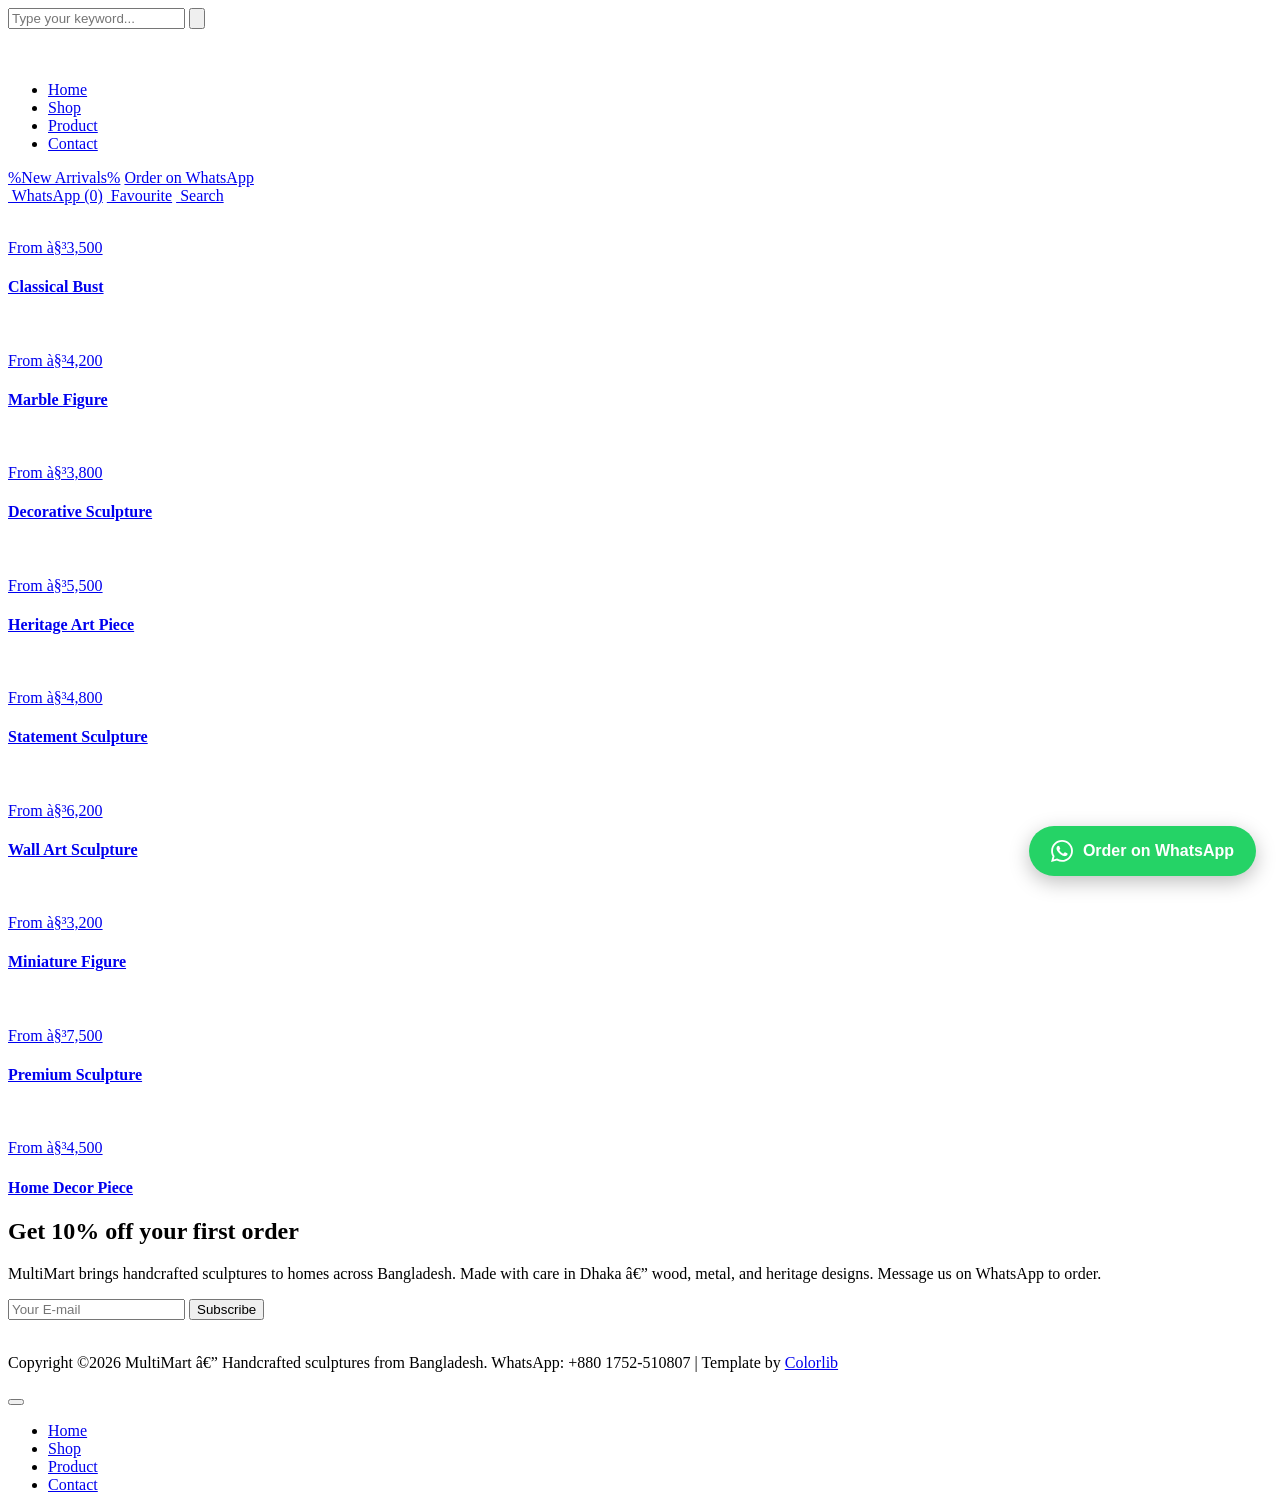
==== index.html @ 68566ad6 "Add files via upload" ====
﻿<!DOCTYPE html>
<html lang="en">

<head>
    <meta charset="UTF-8">
    <meta name="description" content="">
    <meta http-equiv="X-UA-Compatible" content="IE=edge">
    <meta name="viewport" content="width=device-width, initial-scale=1, shrink-to-fit=no">
    <!-- The above 4 meta tags *must* come first in the head; any other head content must come *after* these tags -->

    <!-- Title  -->
    <title>MultiMart - Handcrafted Sculptures from Bangladesh | Home</title>
    <meta name="description" content="MultiMart - Handcrafted sculptures and home decor made in Bangladesh. CNC-cut wood and metal art for modern homes.">

    <!-- Favicon  -->
    <link rel="icon" href="img/core-img/favicon.ico">

    <!-- Core Style CSS -->
    <link rel="stylesheet" href="css/core-style.css">
    <link rel="stylesheet" href="style.css">

</head>

<body>
    <!-- Search Wrapper Area Start -->
    <div class="search-wrapper section-padding-100">
        <div class="search-close">
            <i class="fa fa-close" aria-hidden="true"></i>
        </div>
        <div class="container">
            <div class="row">
                <div class="col-12">
                    <div class="search-content">
                        <form action="#" method="get">
                            <input type="search" name="search" id="search" placeholder="Type your keyword...">
                            <button type="submit"><img src="img/core-img/search.png" alt=""></button>
                        </form>
                    </div>
                </div>
            </div>
        </div>
    </div>
    <!-- Search Wrapper Area End -->

    <!-- ##### Main Content Wrapper Start ##### -->
    <div class="main-content-wrapper d-flex clearfix">

        <!-- Mobile Nav (max width 767px)-->
        <div class="mobile-nav">
            <!-- Navbar Brand -->
            <div class="main-navbar-brand">
                <a href="index.html"><img src="img/core-img/logo.png" alt=""></a>
            </div>
            <!-- Navbar Toggler -->
            <div class="main-navbar-toggler">
                <span></span><span></span><span></span>
            </div>
        </div>

        <!-- Header Area Start -->
        <header class="header-area clearfix">
            <!-- Close Icon -->
            <div class="nav-close">
                <i class="fa fa-close" aria-hidden="true"></i>
            </div>
            <!-- Logo -->
            <div class="logo">
                <a href="index.html"><img src="img/core-img/logo.png" alt=""></a>
            </div>
            <!-- Main Nav -->
            <nav class="main-nav">
                <ul>
                    <li class="active"><a href="index.html">Home</a></li>
                    <li><a href="shop.html">Shop</a></li>
                    <li><a href="product-details.html">Product</a></li>
                    <li><a href="cart.html">Contact</a></li>
                </ul>
            </nav>
            <!-- Button Group -->
            <div class="main-btn-group mt-30 mb-100">
                <a href="shop.html" class="btn main-btn mb-15">%New Arrivals%</a>
                <a href="https://wa.me/8801752510807" target="_blank" rel="noopener" class="btn main-btn active">Order on WhatsApp</a>
            </div>
            <!-- Cart Menu -->
            <div class="cart-fav-search mb-100">
                <a href="https://wa.me/8801752510807" target="_blank" rel="noopener" class="cart-nav"><img src="img/core-img/cart.png" alt=""> WhatsApp <span>(0)</span></a>
                <a href="#" class="fav-nav"><img src="img/core-img/favorites.png" alt=""> Favourite</a>
                <a href="#" class="search-nav"><img src="img/core-img/search.png" alt=""> Search</a>
            </div>
            <!-- Social Button -->
            <div class="social-info d-flex justify-content-between">
                <a href="#"><i class="fa fa-pinterest" aria-hidden="true"></i></a>
                <a href="#"><i class="fa fa-instagram" aria-hidden="true"></i></a>
                <a href="#"><i class="fa fa-facebook" aria-hidden="true"></i></a>
                <a href="#"><i class="fa fa-twitter" aria-hidden="true"></i></a>
            </div>
        </header>
        <!-- Header Area End -->

        <!-- Product Catagories Area Start -->
        <div class="products-catagories-area clearfix">
            <div class="amado-pro-catagory clearfix">

                <!-- Single Catagory -->
                <div class="single-products-catagory clearfix">
                    <a href="shop.html">
                        <img src="img/product-img/1.jpg" alt="">
                        <!-- Hover Content -->
                        <div class="hover-content">
                            <div class="line"></div>
                            <p>From à§³3,500</p>
                            <h4>Classical Bust</h4>
                        </div>
                    </a>
                </div>

                <!-- Single Catagory -->
                <div class="single-products-catagory clearfix">
                    <a href="shop.html">
                        <img src="img/product-img/2.jpg" alt="">
                        <!-- Hover Content -->
                        <div class="hover-content">
                            <div class="line"></div>
                            <p>From à§³4,200</p>
                            <h4>Marble Figure</h4>
                        </div>
                    </a>
                </div>

                <!-- Single Catagory -->
                <div class="single-products-catagory clearfix">
                    <a href="shop.html">
                        <img src="img/product-img/3.jpg" alt="">
                        <!-- Hover Content -->
                        <div class="hover-content">
                            <div class="line"></div>
                            <p>From à§³3,800</p>
                            <h4>Decorative Sculpture</h4>
                        </div>
                    </a>
                </div>

                <!-- Single Catagory -->
                <div class="single-products-catagory clearfix">
                    <a href="shop.html">
                        <img src="img/product-img/4.jpg" alt="">
                        <!-- Hover Content -->
                        <div class="hover-content">
                            <div class="line"></div>
                            <p>From à§³5,500</p>
                            <h4>Heritage Art Piece</h4>
                        </div>
                    </a>
                </div>

                <!-- Single Catagory -->
                <div class="single-products-catagory clearfix">
                    <a href="shop.html">
                        <img src="img/product-img/5.webp" alt="">
                        <!-- Hover Content -->
                        <div class="hover-content">
                            <div class="line"></div>
                            <p>From à§³4,800</p>
                            <h4>Statement Sculpture</h4>
                        </div>
                    </a>
                </div>

                <!-- Single Catagory -->
                <div class="single-products-catagory clearfix">
                    <a href="shop.html">
                        <img src="img/product-img/6.jpg" alt="">
                        <!-- Hover Content -->
                        <div class="hover-content">
                            <div class="line"></div>
                            <p>From à§³6,200</p>
                            <h4>Wall Art Sculpture</h4>
                        </div>
                    </a>
                </div>

                <!-- Single Catagory -->
                <div class="single-products-catagory clearfix">
                    <a href="shop.html">
                        <img src="img/product-img/25-19-2-24-22-20-27m.jpg" alt="">
                        <!-- Hover Content -->
                        <div class="hover-content">
                            <div class="line"></div>
                            <p>From à§³3,200</p>
                            <h4>Miniature Figure</h4>
                        </div>
                    </a>
                </div>

                <!-- Single Catagory -->
                <div class="single-products-catagory clearfix">
                    <a href="shop.html">
                        <img src="img/product-img/10.webp" alt="">
                        <!-- Hover Content -->
                        <div class="hover-content">
                            <div class="line"></div>
                            <p>From à§³7,500</p>
                            <h4>Premium Sculpture</h4>
                        </div>
                    </a>
                </div>

                <!-- Single Catagory -->
                <div class="single-products-catagory clearfix">
                    <a href="shop.html">
                        <img src="img/product-img/11.jpg" alt="">
                        <!-- Hover Content -->
                        <div class="hover-content">
                            <div class="line"></div>
                            <p>From à§³4,500</p>
                            <h4>Home Decor Piece</h4>
                        </div>
                    </a>
                </div>
            </div>
        </div>
        <!-- Product Catagories Area End -->
    </div>
    <!-- ##### Main Content Wrapper End ##### -->

    <!-- ##### Newsletter Area Start ##### -->
    <section class="newsletter-area section-padding-100-0">
        <div class="container">
            <div class="row align-items-center">
                <!-- Newsletter Text -->
                <div class="col-12 col-lg-6 col-xl-7">
                    <div class="newsletter-text mb-100">
                        <h2>Get <span>10% off</span> your first order</h2>
                        <p>MultiMart brings handcrafted sculptures to homes across Bangladesh. Made with care in Dhaka â€” wood, metal, and heritage designs. Message us on WhatsApp to order.</p>
                    </div>
                </div>
                <!-- Newsletter Form -->
                <div class="col-12 col-lg-6 col-xl-5">
                    <div class="newsletter-form mb-100">
                        <form action="#" method="post">
                            <input type="email" name="email" class="nl-email" placeholder="Your E-mail">
                            <input type="submit" value="Subscribe">
                        </form>
                    </div>
                </div>
            </div>
        </div>
    </section>
    <!-- ##### Newsletter Area End ##### -->

    <!-- ##### Footer Area Start ##### -->
    <footer class="footer_area clearfix">
        <div class="container">
            <div class="row align-items-center">
                <!-- Single Widget Area -->
                <div class="col-12 col-lg-4">
                    <div class="single_widget_area">
                        <!-- Logo -->
                        <div class="footer-logo mr-50">
                            <a href="index.html"><img src="img/core-img/logo2.png" alt=""></a>
                        </div>
                        <!-- Copywrite Text -->
                        <p class="copywrite">
Copyright &copy;<script>document.write(new Date().getFullYear());</script> MultiMart â€” Handcrafted sculptures from Bangladesh. WhatsApp: +880 1752-510807 | Template by <a href="https://colorlib.com" target="_blank">Colorlib</a>
                    </div>
                </div>
                <!-- Single Widget Area -->
                <div class="col-12 col-lg-8">
                    <div class="single_widget_area">
                        <!-- Footer Menu -->
                        <div class="footer_menu">
                            <nav class="navbar navbar-expand-lg justify-content-end">
                                <button class="navbar-toggler" type="button" data-toggle="collapse" data-target="#footerNavContent" aria-controls="footerNavContent" aria-expanded="false" aria-label="Toggle navigation"><i class="fa fa-bars"></i></button>
                                <div class="collapse navbar-collapse" id="footerNavContent">
                                    <ul class="navbar-nav ml-auto">
                                        <li class="nav-item active">
                                            <a class="nav-link" href="index.html">Home</a>
                                        </li>
                                        <li class="nav-item">
                                            <a class="nav-link" href="shop.html">Shop</a>
                                        </li>
                                        <li class="nav-item">
                                            <a class="nav-link" href="product-details.html">Product</a>
                                        </li>
                                        <li class="nav-item">
                                            <a class="nav-link" href="cart.html">Contact</a>
                                        </li>
                                    </ul>
                                </div>
                            </nav>
                        </div>
                    </div>
                </div>
            </div>
        </div>
    </footer>
    <!-- ##### Footer Area End ##### -->

    <!-- Floating WhatsApp Order Button -->
    <a href="https://wa.me/8801752510807?text=Hi%20MultiMart!%20I%20saw%20your%20sculptures%20and%20would%20like%20to%20order."
       target="_blank"
       rel="noopener noreferrer"
       style="position:fixed;bottom:24px;right:24px;z-index:9999;background:#25D366;color:#fff;padding:14px 22px;border-radius:50px;text-decoration:none;font-weight:600;font-family:Arial,sans-serif;box-shadow:0 6px 20px rgba(0,0,0,0.25);display:flex;align-items:center;gap:10px;">
      <svg xmlns="http://www.w3.org/2000/svg" width="22" height="22" viewBox="0 0 24 24" fill="white">
        <path d="M.057 24l1.687-6.163c-1.041-1.804-1.588-3.849-1.587-5.946.003-6.556 5.338-11.891 11.893-11.891 3.181.001 6.167 1.24 8.413 3.488 2.245 2.248 3.481 5.236 3.48 8.414-.003 6.557-5.338 11.892-11.893 11.892-1.99-.001-3.951-.5-5.688-1.448l-6.305 1.654zm6.597-3.807c1.676.995 3.276 1.591 5.392 1.592 5.448 0 9.886-4.434 9.889-9.885.002-5.462-4.415-9.89-9.881-9.892-5.452 0-9.887 4.434-9.889 9.884-.001 2.225.651 3.891 1.746 5.634l-.999 3.648 3.742-.981zm11.387-5.464c-.074-.124-.272-.198-.57-.347-.297-.149-1.758-.868-2.031-.967-.272-.099-.47-.149-.669.149-.198.297-.768.967-.941 1.165-.173.198-.347.223-.644.074-.297-.149-1.255-.462-2.39-1.475-.883-.788-1.48-1.761-1.653-2.059-.173-.297-.018-.458.13-.606.134-.133.297-.347.446-.521.151-.172.2-.296.3-.495.099-.198.05-.372-.025-.521-.075-.148-.669-1.611-.916-2.206-.242-.579-.487-.501-.669-.51l-.57-.01c-.198 0-.52.074-.792.372s-1.04 1.016-1.04 2.479 1.065 2.876 1.213 3.074c.149.198 2.095 3.2 5.076 4.487.709.306 1.263.489 1.694.626.712.226 1.36.194 1.872.118.571-.085 1.758-.719 2.006-1.413.248-.694.248-1.289.173-1.413z"/>
      </svg>
      Order on WhatsApp
    </a>

    <!-- ##### jQuery (Necessary for All JavaScript Plugins) ##### -->
    <script src="js/jquery/jquery-2.2.4.min.js"></script>
    <!-- Popper js -->
    <script src="js/popper.min.js"></script>
    <!-- Bootstrap js -->
    <script src="js/bootstrap.min.js"></script>
    <!-- Plugins js -->
    <script src="js/plugins.js"></script>
    <!-- Active js -->
    <script src="js/active.js"></script>

</body>

</html>
---- style.css ----
/* ####################################################
    :: Template Name: Essence - Fashion Ecommerce Template
    :: Author: Colorlib
    :: Author URL: https://colorlib.com
    :: Description: Essence is smart & elegant fashion e-commerce Template. It's suitable for all e-commerce business platform.
    :: Version: 1.0.0
    :: Created: April 27, 2018
    :: Last Updated: May 2, 2018
    #################################################### */

    /* ---------------------------------------
    ##### - PLACE YOUR CUSTOM CSS HERE - #####
    --------------------------------------- */
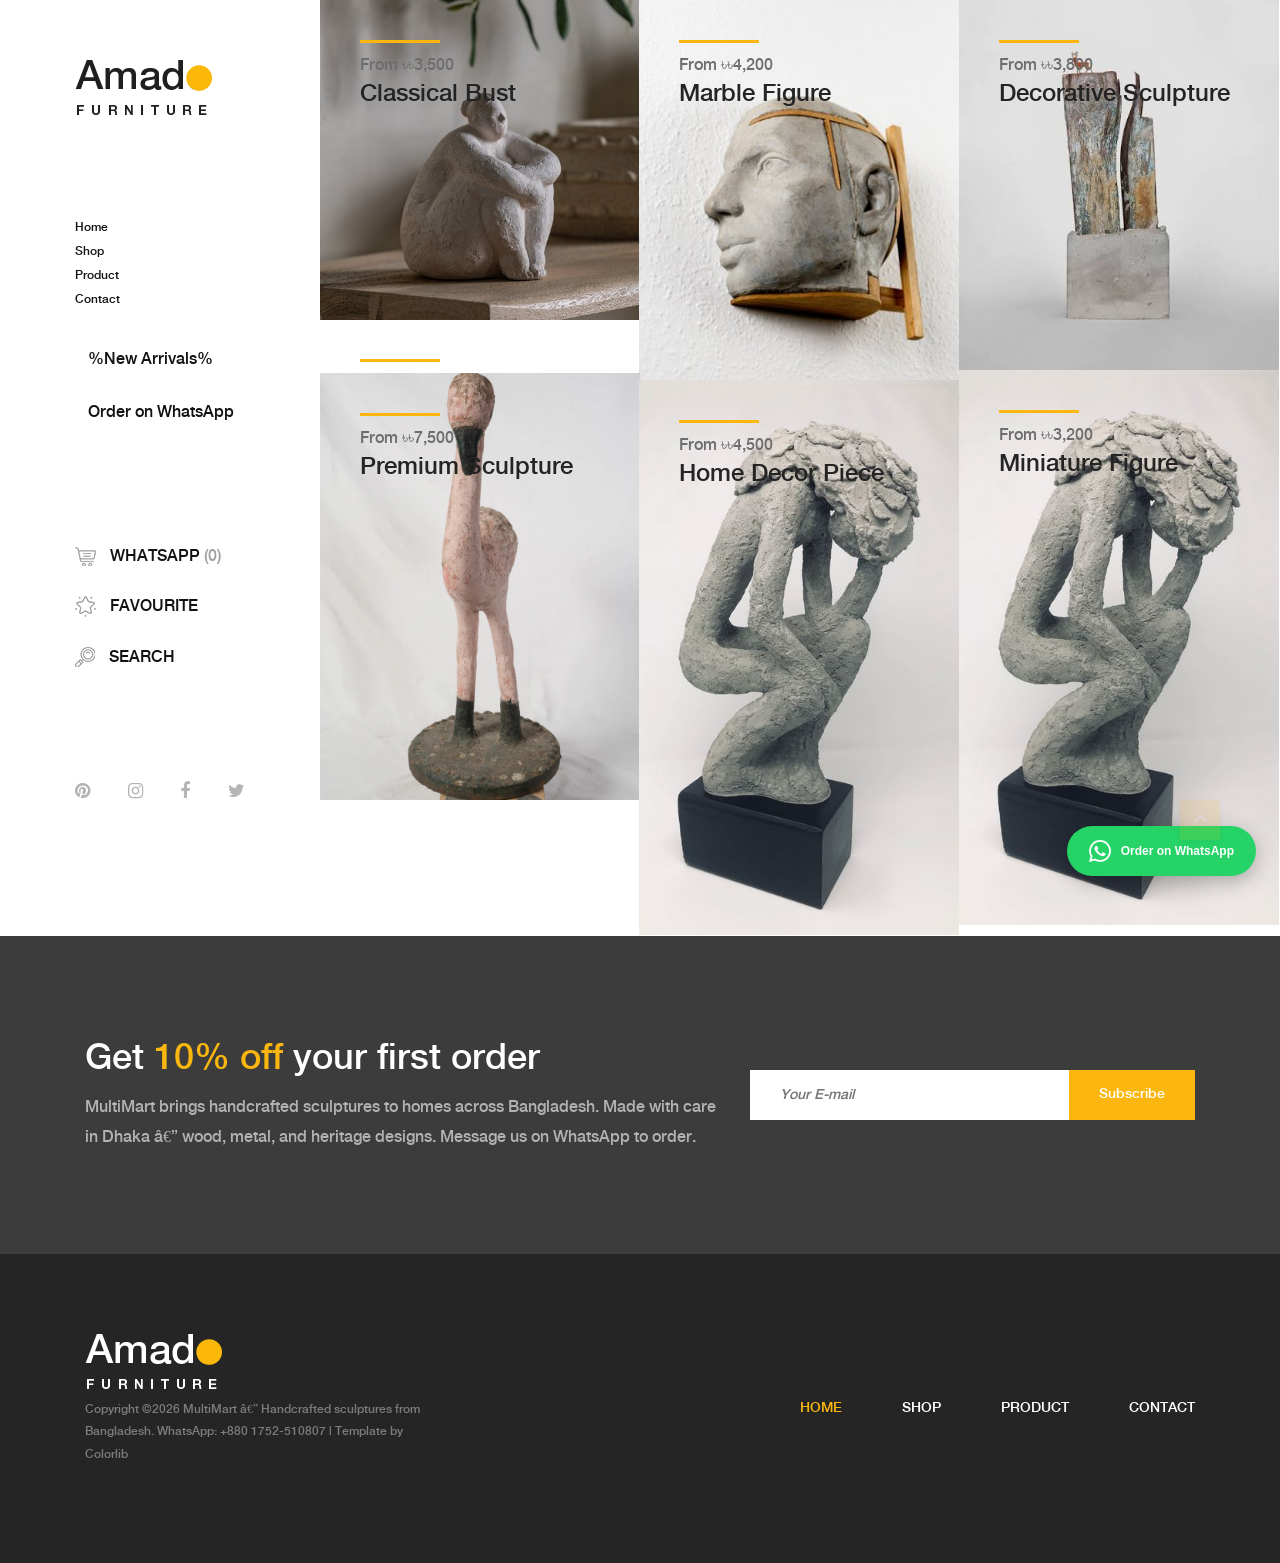
==== commit 4aa78076: "Add files via upload Fix UTF-8 encoding, remove Amado artifacts" ====
--- a/index.html
+++ b/index.html
@@ -108,7 +108,7 @@
                         <!-- Hover Content -->
                         <div class="hover-content">
                             <div class="line"></div>
-                            <p>From à§³3,500</p>
+                            <p>From ৳৳3,500</p>
                             <h4>Classical Bust</h4>
                         </div>
                     </a>
@@ -121,7 +121,7 @@
                         <!-- Hover Content -->
                         <div class="hover-content">
                             <div class="line"></div>
-                            <p>From à§³4,200</p>
+                            <p>From ৳৳4,200</p>
                             <h4>Marble Figure</h4>
                         </div>
                     </a>
@@ -134,7 +134,7 @@
                         <!-- Hover Content -->
                         <div class="hover-content">
                             <div class="line"></div>
-                            <p>From à§³3,800</p>
+                            <p>From ৳৳3,800</p>
                             <h4>Decorative Sculpture</h4>
                         </div>
                     </a>
@@ -147,7 +147,7 @@
                         <!-- Hover Content -->
                         <div class="hover-content">
                             <div class="line"></div>
-                            <p>From à§³5,500</p>
+                            <p>From ৳৳5,500</p>
                             <h4>Heritage Art Piece</h4>
                         </div>
                     </a>
@@ -160,7 +160,7 @@
                         <!-- Hover Content -->
                         <div class="hover-content">
                             <div class="line"></div>
-                            <p>From à§³4,800</p>
+                            <p>From ৳৳4,800</p>
                             <h4>Statement Sculpture</h4>
                         </div>
                     </a>
@@ -173,7 +173,7 @@
                         <!-- Hover Content -->
                         <div class="hover-content">
                             <div class="line"></div>
-                            <p>From à§³6,200</p>
+                            <p>From ৳৳6,200</p>
                             <h4>Wall Art Sculpture</h4>
                         </div>
                     </a>
@@ -186,7 +186,7 @@
                         <!-- Hover Content -->
                         <div class="hover-content">
                             <div class="line"></div>
-                            <p>From à§³3,200</p>
+                            <p>From ৳৳3,200</p>
                             <h4>Miniature Figure</h4>
                         </div>
                     </a>
@@ -199,7 +199,7 @@
                         <!-- Hover Content -->
                         <div class="hover-content">
                             <div class="line"></div>
-                            <p>From à§³7,500</p>
+                            <p>From ৳৳7,500</p>
                             <h4>Premium Sculpture</h4>
                         </div>
                     </a>
@@ -212,7 +212,7 @@
                         <!-- Hover Content -->
                         <div class="hover-content">
                             <div class="line"></div>
-                            <p>From à§³4,500</p>
+                            <p>From ৳৳4,500</p>
                             <h4>Home Decor Piece</h4>
                         </div>
                     </a>
--- a/css/core-style.css
+++ b/css/core-style.css
@@ -0,0 +1,1400 @@
+/* [Master Stylesheet v-1.0.0] */
+/* :: :: 1.0 Import Fonts */
+@import url(../css/bootstrap.min.css);
+@import url(../css/owl.carousel.css);
+@import url(../css/animate.css);
+@import url(../css/magnific-popup.css);
+@import url(../css/jquery-ui.min.css);
+@import url(../css/nice-select.css);
+@import url(../css/font-awesome.min.css);
+@font-face {
+  font-family: 'helveticaneuebold';
+  src: url("../fonts/helvetica_neu_bold-webfont.woff2") format("woff2"), url("../fonts/helvetica_neu_bold-webfont.woff") format("woff");
+  font-weight: normal;
+  font-style: normal; }
+@font-face {
+  font-family: 'helveticaneuemedium';
+  src: url("../fonts/helveticaneue_medium-webfont.woff2") format("woff2"), url("../fonts/helveticaneue_medium-webfont.woff") format("woff");
+  font-weight: normal;
+  font-style: normal; }
+/* :: 2.0 Import All CSS */
+/* :: 3.0 Base CSS */
+* {
+  margin: 0;
+  padding: 0; }
+
+body {
+  font-family: "helveticaneuemedium";
+  font-size: 16px; }
+
+h1,
+h2,
+h3,
+h4,
+h5,
+h6 {
+  color: #242424;
+  line-height: 1.3;
+  font-weight: 400; }
+
+p {
+  color: #6d6d6d;
+  font-size: 16px;
+  line-height: 1.9;
+  font-weight: 400; }
+
+a {
+  -webkit-transition: all 500ms ease 0s;
+  transition: all 500ms ease 0s;
+  text-decoration: none;
+  outline: 0 solid transparent;
+  color: #131212;
+  font-weight: 400;
+  font-size: 12px; }
+  a:hover, a:focus {
+    -webkit-transition: all 500ms ease 0s;
+    transition: all 500ms ease 0s;
+    text-decoration: none;
+    outline: 0 solid transparent;
+    color: #131212;
+    font-weight: 400;
+    font-size: 12px; }
+
+ul,
+ol {
+  margin: 0; }
+  ul li,
+  ol li {
+    list-style: none; }
+
+img {
+  height: auto;
+  max-width: 100%; }
+
+/* Spacing */
+.mt-15 {
+  margin-top: 15px !important; }
+
+.mt-30 {
+  margin-top: 30px !important; }
+
+.mt-50 {
+  margin-top: 50px !important; }
+
+.mt-70 {
+  margin-top: 70px !important; }
+
+.mt-100 {
+  margin-top: 100px !important; }
+
+.mb-15 {
+  margin-bottom: 15px !important; }
+
+.mb-30 {
+  margin-bottom: 30px !important; }
+
+.mb-50 {
+  margin-bottom: 50px !important; }
+
+.mb-70 {
+  margin-bottom: 70px !important; }
+
+.mb-100 {
+  margin-bottom: 100px !important; }
+
+.ml-15 {
+  margin-left: 15px !important; }
+
+.ml-30 {
+  margin-left: 30px !important; }
+
+.ml-50 {
+  margin-left: 50px !important; }
+
+.mr-15 {
+  margin-right: 15px !important; }
+
+.mr-30 {
+  margin-right: 30px !important; }
+
+.mr-50 {
+  margin-right: 50px !important; }
+
+/* Height */
+.height-400 {
+  height: 400px !important; }
+
+.height-500 {
+  height: 500px !important; }
+
+.height-600 {
+  height: 600px !important; }
+
+.height-700 {
+  height: 700px !important; }
+
+.height-800 {
+  height: 800px !important; }
+
+/* Section Padding */
+.section-padding-100 {
+  padding-top: 100px;
+  padding-bottom: 100px; }
+
+.section-padding-100-0 {
+  padding-top: 100px;
+  padding-bottom: 0; }
+
+.section-padding-0-100 {
+  padding-top: 0;
+  padding-bottom: 100px; }
+
+/* Section Heading */
+.section-heading {
+  margin-bottom: 50px;
+  position: relative;
+  z-index: 1; }
+  .section-heading h2 {
+    font-size: 30px;
+    margin-bottom: 0;
+    text-transform: capitalize;
+    font-weight: 600; }
+  .section-heading.text-left {
+    text-align: left !important; }
+
+/* Miscellaneous */
+.bg-img {
+  background-position: center center;
+  background-size: cover;
+  background-repeat: no-repeat; }
+
+.bg-white {
+  background-color: #ffffff !important; }
+
+.bg-dark {
+  background-color: #000000 !important; }
+
+.bg-transparent {
+  background-color: transparent !important; }
+
+.font-bold {
+  font-weight: 700; }
+
+.font-light {
+  font-weight: 300; }
+
+.bg-overlay,
+.bg-overlay-white {
+  position: relative;
+  z-index: 2;
+  background-position: center center;
+  background-size: cover; }
+  .bg-overlay:hover,
+  .bg-overlay-white:hover {
+    position: absolute;
+    z-index: -1;
+    top: 0;
+    left: 0;
+    width: 100%;
+    height: 100%;
+    content: ""; }
+
+.bg-overlay:hover {
+  background-color: rgba(0, 0, 0, 0.5); }
+
+.bg-overlay-white:hover {
+  background-color: rgba(255, 255, 255, 0.9); }
+
+.mfp-image-holder .mfp-close,
+.mfp-iframe-holder .mfp-close {
+  color: #FFF;
+  right: 0;
+  padding-right: 0;
+  width: 30px;
+  height: 30px;
+  background-color: #fbb710;
+  line-height: 30px;
+  text-align: center;
+  position: absolute;
+  top: 40px;
+  right: -30px; }
+  @media only screen and (max-width: 767px) {
+    .mfp-image-holder .mfp-close,
+    .mfp-iframe-holder .mfp-close {
+      right: 0; } }
+
+.navbar-toggler {
+  background-color: #fbb710;
+  border-radius: 0;
+  margin-bottom: 15px; }
+  .navbar-toggler i {
+    font-size: 12px;
+    color: #fff; }
+
+@media only screen and (min-width: 768px) and (max-width: 991px) {
+  .navbar {
+    display: block; } }
+@media only screen and (max-width: 767px) {
+  .navbar {
+    display: block; } }
+
+.mobile-nav {
+  position: fixed;
+  width: 100%;
+  height: 70px;
+  background-color: #fff;
+  z-index: 3000;
+  top: 0;
+  left: 0;
+  right: 0;
+  padding: 0.5em 2em;
+  -webkit-box-align: center;
+  -ms-flex-align: center;
+  -ms-grid-row-align: center;
+  align-items: center;
+  -webkit-box-pack: justify;
+  -ms-flex-pack: justify;
+  justify-content: space-between;
+  box-shadow: 0 4px 15px 0 rgba(0, 0, 0, 0.15);
+  display: none; }
+  @media only screen and (max-width: 767px) {
+    .mobile-nav {
+      display: -webkit-box;
+      display: -ms-flexbox;
+      display: flex; } }
+  .mobile-nav .amado-navbar-brand {
+    -webkit-box-flex: 0;
+    -ms-flex: 0 0 70px;
+    flex: 0 0 70px;
+    max-width: 70px; }
+    .mobile-nav .amado-navbar-brand a {
+      display: block;
+      max-width: 70px; }
+  .mobile-nav .amado-navbar-toggler {
+    cursor: pointer; }
+    .mobile-nav .amado-navbar-toggler span {
+      width: 28px;
+      height: 3px;
+      background-color: #fbb710;
+      display: block;
+      margin-bottom: 5px;
+      border-radius: 2px; }
+      .mobile-nav .amado-navbar-toggler span:last-child {
+        margin-bottom: 0; }
+
+/* ScrollUp */
+#scrollUp {
+  background-color: #fbb710;
+  border-radius: 0;
+  bottom: 60px;
+  box-shadow: 0 2px 6px 0 rgba(0, 0, 0, 0.3);
+  color: #ffffff;
+  font-size: 24px;
+  height: 40px;
+  line-height: 40px;
+  right: 60px;
+  text-align: center;
+  width: 40px;
+  -webkit-transition-duration: 500ms;
+  transition-duration: 500ms; }
+  #scrollUp:hover {
+    background-color: #131212; }
+  @media only screen and (max-width: 767px) {
+    #scrollUp {
+      bottom: 30px;
+      right: 30px; } }
+
+/* Essence Button */
+.amado-btn {
+  display: inline-block;
+  min-width: 160px;
+  height: 55px;
+  color: #ffffff;
+  border: none;
+  border-radius: 0;
+  padding: 0 7px;
+  font-size: 18px;
+  line-height: 56px;
+  background-color: #fbb710;
+  font-weight: 400; }
+  .amado-btn.active, .amado-btn:hover, .amado-btn:focus {
+    font-size: 18px;
+    color: #ffffff;
+    background-color: #131212; }
+
+/* :: 4.0 Search Wrapper Area CSS */
+.search-wrapper {
+  position: fixed;
+  z-index: 1;
+  width: 100%;
+  height: 260px;
+  z-index: 5000;
+  top: -350px;
+  left: 0;
+  background-color: #f5f7fa;
+  -webkit-transition-duration: 500ms;
+  transition-duration: 500ms; }
+  .search-wrapper .search-content form {
+    position: relative;
+    z-index: 1;
+    box-shadow: 0 0 5px rgba(0, 0, 0, 0.075); }
+    .search-wrapper .search-content form input {
+      width: 100%;
+      height: 60px;
+      border: none;
+      padding-left: 50px;
+      font-size: 14px;
+      color: #6b6b6b; }
+    .search-wrapper .search-content form button {
+      position: absolute;
+      top: 0;
+      left: 0;
+      border: none;
+      width: 50px;
+      height: 60px;
+      z-index: 10;
+      cursor: pointer;
+      background-color: transparent;
+      text-align: center; }
+  .search-wrapper .search-close {
+    -webkit-transition-duration: 500ms;
+    transition-duration: 500ms;
+    width: 40px;
+    height: 40px;
+    position: absolute;
+    top: 0;
+    right: 0;
+    background-color: red;
+    text-align: center;
+    color: #fff;
+    line-height: 40px;
+    font-size: 12px;
+    cursor: pointer;
+    background-color: #fbb710; }
+    .search-wrapper .search-close:hover {
+      background-color: #131212; }
+
+/* :: 5.0 Welcome Area CSS */
+.main-content-wrapper {
+  position: relative;
+  z-index: 1;
+  -webkit-transition-duration: 500ms;
+  transition-duration: 500ms;
+  -ms-flex-wrap: wrap;
+  flex-wrap: wrap; }
+  @media only screen and (max-width: 767px) {
+    .main-content-wrapper {
+      margin-top: 70px;
+      z-index: 100; } }
+  .main-content-wrapper .header-area {
+    -webkit-transition-duration: 500ms;
+    transition-duration: 500ms;
+    position: relative;
+    z-index: 1;
+    -webkit-box-flex: 0;
+    -ms-flex: 0 0 320px;
+    flex: 0 0 320px;
+    width: 320px;
+    max-width: 320px;
+    background-color: #fff;
+    padding: 60px 75px; }
+    @media only screen and (min-width: 768px) and (max-width: 991px) {
+      .main-content-wrapper .header-area {
+        -webkit-box-flex: 0;
+        -ms-flex: 0 0 280px;
+        flex: 0 0 280px;
+        width: 280px;
+        max-width: 280px;
+        padding: 50px; } }
+    @media only screen and (max-width: 767px) {
+      .main-content-wrapper .header-area {
+        -webkit-transition-duration: 500ms;
+        transition-duration: 500ms;
+        -webkit-box-flex: 0;
+        -ms-flex: 0 0 320px;
+        flex: 0 0 320px;
+        width: 320px;
+        max-width: 320px;
+        position: fixed;
+        z-index: 4000;
+        top: 0;
+        left: -350px;
+        height: 100%;
+        overflow-x: hidden;
+        overflow-y: scroll;
+        display: block; } }
+    .main-content-wrapper .header-area.bp-xs-on {
+      left: 0; }
+    .main-content-wrapper .header-area .nav-close {
+      -webkit-transition-duration: 500ms;
+      transition-duration: 500ms;
+      width: 40px;
+      height: 40px;
+      position: absolute;
+      top: 0;
+      right: 15px;
+      background-color: red;
+      text-align: center;
+      color: #fff;
+      line-height: 40px;
+      font-size: 12px;
+      cursor: pointer;
+      background-color: #fbb710;
+      display: none; }
+      @media only screen and (max-width: 767px) {
+        .main-content-wrapper .header-area .nav-close {
+          display: block; } }
+      .main-content-wrapper .header-area .nav-close:hover {
+        background-color: #131212; }
+    .main-content-wrapper .header-area .logo {
+      margin-bottom: 100px;
+      display: block; }
+    .main-content-wrapper .header-area .amado-nav li a {
+      font-size: 14px;
+      text-transform: uppercase;
+      position: relative;
+      z-index: 1;
+      padding: 20px 0;
+      display: block;
+      line-height: 0.9;
+      color: #131212;
+      font-weight: normal; }
+      .main-content-wrapper .header-area .amado-nav li a::after {
+        -webkit-transition-duration: 500ms;
+        transition-duration: 500ms;
+        width: 30px;
+        height: 3px;
+        position: absolute;
+        top: 50%;
+        margin-top: -1.5px;
+        left: -150px;
+        background-color: #fbb710;
+        z-index: 10;
+        content: ''; }
+      .main-content-wrapper .header-area .amado-nav li a:hover, .main-content-wrapper .header-area .amado-nav li a:focus {
+        color: #fbb710; }
+    .main-content-wrapper .header-area .amado-nav li:hover a::after, .main-content-wrapper .header-area .amado-nav li:focus a::after {
+      left: -75px; }
+      @media only screen and (min-width: 768px) and (max-width: 991px) {
+        .main-content-wrapper .header-area .amado-nav li:hover a::after, .main-content-wrapper .header-area .amado-nav li:focus a::after {
+          left: -50px; } }
+    .main-content-wrapper .header-area .amado-nav li.active a::after {
+      left: -75px; }
+      @media only screen and (min-width: 768px) and (max-width: 991px) {
+        .main-content-wrapper .header-area .amado-nav li.active a::after {
+          left: -50px; } }
+    .main-content-wrapper .header-area .amado-btn-group .amado-btn {
+      width: 160px;
+      display: block; }
+    .main-content-wrapper .header-area .cart-fav-search a {
+      display: block;
+      text-transform: uppercase;
+      font-size: 16px;
+      padding: 15px 0;
+      color: #131212;
+      line-height: 1; }
+      .main-content-wrapper .header-area .cart-fav-search a .search-nav {
+        padding-bottom: 0; }
+      .main-content-wrapper .header-area .cart-fav-search a span {
+        color: #9e9e9e; }
+      .main-content-wrapper .header-area .cart-fav-search a img {
+        margin-right: 10px; }
+      .main-content-wrapper .header-area .cart-fav-search a:hover, .main-content-wrapper .header-area .cart-fav-search a:focus {
+        color: #fbb710; }
+    .main-content-wrapper .header-area .social-info a {
+      color: #b5b5b5;
+      display: inline-block; }
+      .main-content-wrapper .header-area .social-info a i {
+        font-size: 18px; }
+      .main-content-wrapper .header-area .social-info a:hover, .main-content-wrapper .header-area .social-info a:focus {
+        color: #fbb710; }
+    @media only screen and (max-width: 767px) {
+      .main-content-wrapper .header-area .social-info {
+        margin-bottom: 75px; } }
+  .main-content-wrapper .products-catagories-area {
+    -webkit-box-flex: 0;
+    -ms-flex: 0 0 calc(100% - 320px);
+    flex: 0 0 calc(100% - 320px);
+    width: calc(100% - 320px);
+    max-width: calc(100% - 320px); }
+    @media only screen and (min-width: 768px) and (max-width: 991px) {
+      .main-content-wrapper .products-catagories-area {
+        -webkit-box-flex: 0;
+        -ms-flex: 0 0 calc(100% - 280px);
+        flex: 0 0 calc(100% - 280px);
+        width: calc(100% - 280px);
+        max-width: calc(100% - 280px); } }
+    @media only screen and (max-width: 767px) {
+      .main-content-wrapper .products-catagories-area {
+        -webkit-box-flex: 0;
+        -ms-flex: 0 0 100%;
+        flex: 0 0 100%;
+        width: 100%;
+        max-width: 100%; } }
+  .main-content-wrapper .shop_sidebar_area {
+    position: relative;
+    z-index: 1;
+    -webkit-box-flex: 0;
+    -ms-flex: 0 0 230px;
+    flex: 0 0 230px;
+    width: 230px;
+    max-width: 230px;
+    background-color: #f5f7fa;
+    padding: 100px 40px; }
+    @media only screen and (min-width: 768px) and (max-width: 991px) {
+      .main-content-wrapper .shop_sidebar_area {
+        -webkit-box-flex: 0;
+        -ms-flex: 0 0 180px;
+        flex: 0 0 180px;
+        width: 180px;
+        max-width: 180px;
+        padding: 100px 15px; } }
+    @media only screen and (max-width: 767px) {
+      .main-content-wrapper .shop_sidebar_area {
+        -webkit-box-flex: 0;
+        -ms-flex: 0 0 100%;
+        flex: 0 0 100%;
+        width: 100%;
+        max-width: 100%;
+        -webkit-box-ordinal-group: 3;
+        -ms-flex-order: 2;
+        order: 2; } }
+  .main-content-wrapper .amado_product_area {
+    position: relative;
+    z-index: 1;
+    -webkit-box-flex: 0;
+    -ms-flex: 0 0 calc(95% - 550px);
+    flex: 0 0 calc(95% - 550px);
+    width: calc(95% - 550px);
+    max-width: calc(95% - 550px); }
+    @media only screen and (min-width: 992px) and (max-width: 1199px) {
+      .main-content-wrapper .amado_product_area {
+        -webkit-box-flex: 0;
+        -ms-flex: 0 0 calc(100% - 550px);
+        flex: 0 0 calc(100% - 550px);
+        width: calc(100% - 550px);
+        max-width: calc(100% - 550px); } }
+    @media only screen and (min-width: 768px) and (max-width: 991px) {
+      .main-content-wrapper .amado_product_area {
+        -webkit-box-flex: 0;
+        -ms-flex: 0 0 calc(100% - 460px);
+        flex: 0 0 calc(100% - 460px);
+        width: calc(100% - 460px);
+        max-width: calc(100% - 460px); } }
+    @media only screen and (max-width: 767px) {
+      .main-content-wrapper .amado_product_area {
+        -webkit-box-flex: 0;
+        -ms-flex: 0 0 100%;
+        flex: 0 0 100%;
+        width: 100%;
+        max-width: 100%;
+        -webkit-box-ordinal-group: 2;
+        -ms-flex-order: 1;
+        order: 1;
+        padding-top: 50px; } }
+  .main-content-wrapper .cart-table-area {
+    position: relative;
+    z-index: 1;
+    -webkit-box-flex: 0;
+    -ms-flex: 0 0 calc(95% - 320px);
+    flex: 0 0 calc(95% - 320px);
+    width: calc(95% - 320px);
+    max-width: calc(95% - 320px); }
+    @media only screen and (min-width: 992px) and (max-width: 1199px) {
+      .main-content-wrapper .cart-table-area {
+        -webkit-box-flex: 0;
+        -ms-flex: 0 0 calc(100% - 320px);
+        flex: 0 0 calc(100% - 320px);
+        width: calc(100% - 320px);
+        max-width: calc(100% - 320px); } }
+    @media only screen and (min-width: 768px) and (max-width: 991px) {
+      .main-content-wrapper .cart-table-area {
+        -webkit-box-flex: 0;
+        -ms-flex: 0 0 calc(100% - 280px);
+        flex: 0 0 calc(100% - 280px);
+        width: calc(100% - 280px);
+        max-width: calc(100% - 280px); } }
+    @media only screen and (max-width: 767px) {
+      .main-content-wrapper .cart-table-area {
+        -webkit-box-flex: 0;
+        -ms-flex: 0 0 100%;
+        flex: 0 0 100%;
+        width: 100%;
+        max-width: 100%;
+        padding-top: 0; } }
+    .main-content-wrapper .cart-table-area .cart-title h2 {
+      font-size: 30px;
+      margin-bottom: 30px;
+      color: #242424; }
+    .main-content-wrapper .cart-table-area table thead {
+      width: 100%;
+      display: block; }
+      .main-content-wrapper .cart-table-area table thead tr {
+        display: -webkit-box;
+        display: -ms-flexbox;
+        display: flex;
+        width: 100%;
+        height: 40px;
+        background-color: #f5f7fa; }
+        .main-content-wrapper .cart-table-area table thead tr th {
+          border-top: none;
+          border-bottom: none;
+          -webkit-box-flex: 0;
+          -ms-flex: 0 0 25%;
+          flex: 0 0 25%;
+          width: 25%;
+          max-width: 25%;
+          font-size: 12px;
+          color: #242424;
+          text-transform: capitalize;
+          font-weight: 400; }
+    .main-content-wrapper .cart-table-area table tbody {
+      width: 100%;
+      display: block; }
+      .main-content-wrapper .cart-table-area table tbody tr {
+        display: -webkit-box;
+        display: -ms-flexbox;
+        display: flex;
+        -webkit-box-align: center;
+        -ms-flex-align: center;
+        -ms-grid-row-align: center;
+        align-items: center;
+        width: 100%; }
+        .main-content-wrapper .cart-table-area table tbody tr td {
+          border: none;
+          -webkit-box-flex: 0;
+          -ms-flex: 0 0 25%;
+          flex: 0 0 25%;
+          width: 25%;
+          max-width: 25%; }
+          .main-content-wrapper .cart-table-area table tbody tr td h5 {
+            font-size: 16px;
+            color: #252525; }
+            @media only screen and (min-width: 992px) and (max-width: 1199px) {
+              .main-content-wrapper .cart-table-area table tbody tr td h5 {
+                font-size: 14px; } }
+            @media only screen and (min-width: 768px) and (max-width: 991px) {
+              .main-content-wrapper .cart-table-area table tbody tr td h5 {
+                font-size: 14px; } }
+            @media only screen and (max-width: 767px) {
+              .main-content-wrapper .cart-table-area table tbody tr td h5 {
+                font-size: 12px; } }
+          .main-content-wrapper .cart-table-area table tbody tr td .qty-btn p {
+            margin-bottom: 0;
+            line-height: 40px;
+            height: 40px;
+            padding: 0 15px;
+            background-color: #f5f7fa;
+            color: #242424;
+            font-size: 14px; }
+            @media only screen and (min-width: 768px) and (max-width: 991px) {
+              .main-content-wrapper .cart-table-area table tbody tr td .qty-btn p {
+                padding: 0 10px; } }
+          .main-content-wrapper .cart-table-area table tbody tr td .qty-btn .quantity {
+            position: relative;
+            z-index: 1; }
+            .main-content-wrapper .cart-table-area table tbody tr td .qty-btn .quantity input {
+              text-align: center;
+              background-color: #f5f7fa;
+              height: 40px;
+              width: 60px;
+              border: none;
+              -moz-appearance: textfield;
+              -webkit-appearance: textfield;
+              appearance: textfield;
+              color: #242424;
+              font-size: 14px; }
+              @media only screen and (min-width: 768px) and (max-width: 991px) {
+                .main-content-wrapper .cart-table-area table tbody tr td .qty-btn .quantity input {
+                  width: 45px; } }
+            .main-content-wrapper .cart-table-area table tbody tr td .qty-btn .quantity .qty-plus {
+              position: absolute;
+              right: 0;
+              top: 0;
+              line-height: 40px;
+              width: 20px;
+              text-align: center;
+              height: 40px;
+              cursor: pointer;
+              color: #242424;
+              font-size: 10px; }
+            .main-content-wrapper .cart-table-area table tbody tr td .qty-btn .quantity .qty-minus {
+              position: absolute;
+              top: 0;
+              right: 40px;
+              line-height: 40px;
+              width: 20px;
+              height: 40px;
+              text-align: center;
+              cursor: pointer;
+              color: #242424;
+              font-size: 10px; }
+              @media only screen and (min-width: 768px) and (max-width: 991px) {
+                .main-content-wrapper .cart-table-area table tbody tr td .qty-btn .quantity .qty-minus {
+                  right: 30px; } }
+    .main-content-wrapper .cart-table-area .cart-summary {
+      background-color: #f5f7fa;
+      margin-top: 118px;
+      position: relative;
+      z-index: 1;
+      padding: 30px 20px; }
+      .main-content-wrapper .cart-table-area .cart-summary h5 {
+        font-size: 18px;
+        margin-bottom: 0; }
+      .main-content-wrapper .cart-table-area .cart-summary .summary-table {
+        margin-top: 30px; }
+        .main-content-wrapper .cart-table-area .cart-summary .summary-table li {
+          display: -webkit-box;
+          display: -ms-flexbox;
+          display: flex;
+          -webkit-box-pack: justify;
+          -ms-flex-pack: justify;
+          justify-content: space-between;
+          margin-bottom: 30px;
+          text-transform: capitalize; }
+          .main-content-wrapper .cart-table-area .cart-summary .summary-table li span {
+            color: #6b6b6b;
+            font-size: 14px; }
+      .main-content-wrapper .cart-table-area .cart-summary .payment-method label {
+        font-size: 14px;
+        color: #6b6b6b;
+        font-weight: 400;
+        margin-bottom: 15px; }
+  .main-content-wrapper .single-product-area {
+    position: relative;
+    z-index: 1;
+    -webkit-box-flex: 0;
+    -ms-flex: 0 0 calc(95% - 320px);
+    flex: 0 0 calc(95% - 320px);
+    width: calc(95% - 320px);
+    max-width: calc(95% - 320px); }
+    @media only screen and (min-width: 992px) and (max-width: 1199px) {
+      .main-content-wrapper .single-product-area {
+        -webkit-box-flex: 0;
+        -ms-flex: 0 0 calc(100% - 320px);
+        flex: 0 0 calc(100% - 320px);
+        width: calc(100% - 320px);
+        max-width: calc(100% - 320px); } }
+    @media only screen and (min-width: 768px) and (max-width: 991px) {
+      .main-content-wrapper .single-product-area {
+        -webkit-box-flex: 0;
+        -ms-flex: 0 0 calc(100% - 280px);
+        flex: 0 0 calc(100% - 280px);
+        width: calc(100% - 280px);
+        max-width: calc(100% - 280px); } }
+    @media only screen and (max-width: 767px) {
+      .main-content-wrapper .single-product-area {
+        -webkit-box-flex: 0;
+        -ms-flex: 0 0 100%;
+        flex: 0 0 100%;
+        width: 100%;
+        max-width: 100%;
+        padding-top: 0; } }
+    .main-content-wrapper .single-product-area .breadcrumb {
+      background-color: transparent; }
+      .main-content-wrapper .single-product-area .breadcrumb .breadcrumb-item {
+        font-size: 14px;
+        text-transform: uppercase; }
+        .main-content-wrapper .single-product-area .breadcrumb .breadcrumb-item a {
+          color: #242424;
+          font-size: 14px;
+          text-transform: uppercase; }
+          .main-content-wrapper .single-product-area .breadcrumb .breadcrumb-item a:hover {
+            color: #fbb710; }
+      .main-content-wrapper .single-product-area .breadcrumb .breadcrumb-item + .breadcrumb-item::before {
+        content: ">"; }
+    .main-content-wrapper .single-product-area .single_product_thumb {
+      position: relative;
+      z-index: 1;
+      margin-bottom: 170px; }
+      .main-content-wrapper .single-product-area .single_product_thumb .carousel-indicators {
+        margin: 0 7.5px;
+        bottom: -165px; }
+        @media only screen and (min-width: 992px) and (max-width: 1199px) {
+          .main-content-wrapper .single-product-area .single_product_thumb .carousel-indicators {
+            bottom: -105px; } }
+        @media only screen and (min-width: 768px) and (max-width: 991px) {
+          .main-content-wrapper .single-product-area .single_product_thumb .carousel-indicators {
+            bottom: -105px; } }
+        @media only screen and (max-width: 767px) {
+          .main-content-wrapper .single-product-area .single_product_thumb .carousel-indicators {
+            bottom: -95px; } }
+        .main-content-wrapper .single-product-area .single_product_thumb .carousel-indicators li {
+          -webkit-box-flex: 0;
+          -ms-flex: 0 0 25%;
+          flex: 0 0 25%;
+          width: 25%;
+          min-width: 25%;
+          height: 140px;
+          background-position: center center;
+          background-size: cover;
+          border: 2px solid transparent;
+          cursor: pointer; }
+          @media only screen and (min-width: 992px) and (max-width: 1199px) {
+            .main-content-wrapper .single-product-area .single_product_thumb .carousel-indicators li {
+              height: 80px; } }
+          @media only screen and (min-width: 768px) and (max-width: 991px) {
+            .main-content-wrapper .single-product-area .single_product_thumb .carousel-indicators li {
+              height: 80px; } }
+          @media only screen and (max-width: 767px) {
+            .main-content-wrapper .single-product-area .single_product_thumb .carousel-indicators li {
+              height: 70px; } }
+          .main-content-wrapper .single-product-area .single_product_thumb .carousel-indicators li.active {
+            border: 2px solid #fbb710; }
+      .main-content-wrapper .single-product-area .single_product_thumb .carousel-item a {
+        cursor: zoom-in; }
+    .main-content-wrapper .single-product-area .single_product_desc {
+      position: relative;
+      z-index: 1; }
+      .main-content-wrapper .single-product-area .single_product_desc .product-meta-data .line {
+        width: 80px;
+        height: 3px;
+        background-color: #fbb710;
+        margin-bottom: 15px;
+        display: block; }
+      .main-content-wrapper .single-product-area .single_product_desc .product-meta-data .product-price {
+        font-size: 24px;
+        font-weight: 400;
+        color: #fbb710;
+        line-height: 1;
+        margin-bottom: 10px; }
+      .main-content-wrapper .single-product-area .single_product_desc .product-meta-data a {
+        display: block; }
+        .main-content-wrapper .single-product-area .single_product_desc .product-meta-data a h6 {
+          font-size: 30px;
+          margin-bottom: 5px; }
+          @media only screen and (min-width: 992px) and (max-width: 1199px) {
+            .main-content-wrapper .single-product-area .single_product_desc .product-meta-data a h6 {
+              font-size: 20px; } }
+      .main-content-wrapper .single-product-area .single_product_desc .product-meta-data .ratings-review .ratings i {
+        font-size: 10px;
+        color: #fbb710; }
+      .main-content-wrapper .single-product-area .single_product_desc .product-meta-data .ratings-review .review a {
+        display: inline-block;
+        color: #6b6b6b;
+        font-size: 14px; }
+      .main-content-wrapper .single-product-area .single_product_desc .product-meta-data .avaibility {
+        margin-bottom: 0;
+        font-size: 12px;
+        color: #6b6b6b;
+        line-height: 1; }
+        .main-content-wrapper .single-product-area .single_product_desc .product-meta-data .avaibility i {
+          color: #20d34a;
+          font-size: 12px; }
+      .main-content-wrapper .single-product-area .single_product_desc .short_overview p {
+        line-height: 2.1;
+        color: #6b6b6b; }
+      .main-content-wrapper .single-product-area .single_product_desc .cart p {
+        margin-bottom: 0;
+        line-height: 40px;
+        height: 40px;
+        padding: 0 15px;
+        background-color: #f5f7fa; }
+      .main-content-wrapper .single-product-area .single_product_desc .cart .quantity {
+        position: relative;
+        z-index: 1; }
+        .main-content-wrapper .single-product-area .single_product_desc .cart .quantity input {
+          text-align: center;
+          background-color: #f5f7fa;
+          height: 40px;
+          width: 100px;
+          border: none;
+          -moz-appearance: textfield;
+          -webkit-appearance: textfield;
+          appearance: textfield;
+          color: #959595; }
+        .main-content-wrapper .single-product-area .single_product_desc .cart .quantity .qty-plus {
+          position: absolute;
+          right: 0;
+          top: 0;
+          line-height: 30px;
+          width: 30px;
+          text-align: center;
+          height: 20px;
+          cursor: pointer;
+          color: #959595; }
+        .main-content-wrapper .single-product-area .single_product_desc .cart .quantity .qty-minus {
+          position: absolute;
+          top: 21px;
+          right: 0;
+          line-height: 1;
+          width: 30px;
+          height: 25px;
+          text-align: center;
+          cursor: pointer;
+          color: #959595; }
+      .main-content-wrapper .single-product-area .single_product_desc .cart .amado-btn {
+        width: 310px;
+        height: 80px;
+        line-height: 80px; }
+        @media only screen and (min-width: 992px) and (max-width: 1199px) {
+          .main-content-wrapper .single-product-area .single_product_desc .cart .amado-btn {
+            width: 250px; } }
+        @media only screen and (max-width: 767px) {
+          .main-content-wrapper .single-product-area .single_product_desc .cart .amado-btn {
+            width: 280px; } }
+
+.search-wrapper-on .search-wrapper {
+  top: 0; }
+.search-wrapper-on .main-content-wrapper {
+  margin-top: 260px; }
+
+.single-products-catagory {
+  position: relative;
+  z-index: 1;
+  width: 33.33333%;
+  top: 0; }
+  @media only screen and (min-width: 992px) and (max-width: 1199px) {
+    .single-products-catagory {
+      width: 50%; } }
+  @media only screen and (min-width: 768px) and (max-width: 991px) {
+    .single-products-catagory {
+      width: 100%; } }
+  @media only screen and (max-width: 767px) {
+    .single-products-catagory {
+      width: 100%; } }
+  @media only screen and (min-width: 576px) and (max-width: 767px) {
+    .single-products-catagory {
+      width: 50%; } }
+  .single-products-catagory a {
+    display: block;
+    width: 100%;
+    height: 100%;
+    position: relative;
+    z-index: 10; }
+    .single-products-catagory a::after {
+      -webkit-transition-duration: 250ms;
+      transition-duration: 250ms;
+      position: absolute;
+      width: 100%;
+      height: 100%;
+      top: 0;
+      left: 0;
+      content: '';
+      background-color: rgba(60, 60, 60, 0.7);
+      z-index: 1;
+      opacity: 0;
+      visibility: visible; }
+    .single-products-catagory a img {
+      width: 100%; }
+  .single-products-catagory .hover-content {
+    position: absolute;
+    top: 40px;
+    left: 40px;
+    z-index: 10; }
+    @media only screen and (max-width: 767px) {
+      .single-products-catagory .hover-content {
+        top: 30px;
+        left: 30px; } }
+    .single-products-catagory .hover-content .line {
+      width: 80px;
+      height: 3px;
+      background-color: #fbb710;
+      display: block;
+      margin-bottom: 15px; }
+    .single-products-catagory .hover-content p {
+      font-size: 16px;
+      color: #6d6d6d;
+      line-height: 1;
+      margin-bottom: 5px;
+      -webkit-transition-duration: 250ms;
+      transition-duration: 250ms; }
+    .single-products-catagory .hover-content h4 {
+      margin-bottom: 0;
+      -webkit-transition-duration: 250ms;
+      transition-duration: 250ms; }
+  .single-products-catagory:hover a::after, .single-products-catagory:focus a::after {
+    opacity: 1;
+    visibility: visible; }
+  .single-products-catagory:hover .hover-content p,
+  .single-products-catagory:hover .hover-content h4, .single-products-catagory:focus .hover-content p,
+  .single-products-catagory:focus .hover-content h4 {
+    color: #fff; }
+
+/* :: 6.0 Newsletter Area CSS */
+.newsletter-area {
+  position: relative;
+  z-index: 1;
+  background-color: #3c3c3c; }
+  .newsletter-area .newsletter-text {
+    position: relative;
+    z-index: 1; }
+    .newsletter-area .newsletter-text h2 {
+      font-size: 36px;
+      margin-bottom: 10px;
+      color: #fff; }
+      @media only screen and (min-width: 992px) and (max-width: 1199px) {
+        .newsletter-area .newsletter-text h2 {
+          font-size: 30px; } }
+      @media only screen and (max-width: 767px) {
+        .newsletter-area .newsletter-text h2 {
+          font-size: 30px; } }
+      .newsletter-area .newsletter-text h2 span {
+        color: #fbb710; }
+    .newsletter-area .newsletter-text p {
+      color: #b3b1b1;
+      margin-bottom: 0; }
+  .newsletter-area .newsletter-form form {
+    position: relative;
+    z-index: 1; }
+    .newsletter-area .newsletter-form form input[type="email"] {
+      width: 100%;
+      height: 50px;
+      background-color: #fff;
+      color: #afafaf;
+      font-size: 14px;
+      font-style: italic;
+      border: none;
+      padding: 0 30px; }
+    .newsletter-area .newsletter-form form input[type="submit"] {
+      -webkit-transition-duration: 500ms;
+      transition-duration: 500ms;
+      height: 50px;
+      background-color: #fbb710;
+      color: #fff;
+      font-size: 14px;
+      padding: 0 30px;
+      cursor: pointer;
+      position: absolute;
+      top: 0;
+      right: 0;
+      z-index: 10;
+      border: none; }
+      .newsletter-area .newsletter-form form input[type="submit"]:hover, .newsletter-area .newsletter-form form input[type="submit"]:focus {
+        background-color: #fbb710;
+        color: #fff; }
+
+/* :: 7.0 Popular Products Area CSS */
+.single-product-wrapper {
+  position: relative;
+  z-index: 1;
+  margin-bottom: 50px;
+  overflow: hidden;
+  background-color: #ffffff; }
+  .single-product-wrapper .product-img {
+    position: relative;
+    z-index: 1;
+    overflow: hidden; }
+    .single-product-wrapper .product-img img {
+      width: 100%;
+      -webkit-transition-duration: 500ms;
+      transition-duration: 500ms; }
+    .single-product-wrapper .product-img .hover-img {
+      -webkit-transition-duration: 500ms;
+      transition-duration: 500ms;
+      position: absolute;
+      top: 0;
+      left: 0;
+      width: 100%;
+      z-index: 10;
+      opacity: 0;
+      visibility: hidden; }
+  .single-product-wrapper .product-description {
+    position: relative;
+    z-index: 1;
+    margin-top: 25px; }
+    .single-product-wrapper .product-description .product-meta-data .line {
+      width: 80px;
+      height: 3px;
+      background-color: #fbb710;
+      margin-bottom: 15px;
+      display: block; }
+    .single-product-wrapper .product-description .product-meta-data .product-price {
+      line-height: 1;
+      color: #fbb710;
+      font-size: 24px;
+      margin-bottom: 10px; }
+    .single-product-wrapper .product-description .product-meta-data a {
+      display: block; }
+      .single-product-wrapper .product-description .product-meta-data a h6 {
+        margin-bottom: 0; }
+    .single-product-wrapper .product-description .ratings-cart .ratings i {
+      font-size: 10px;
+      color: #fbb710; }
+    .single-product-wrapper .product-description .ratings-cart .cart {
+      display: block; }
+  .single-product-wrapper:hover .product-img .hover-img {
+    opacity: 1;
+    visibility: visible; }
+  .single-product-wrapper:hover .product-img .product-favourite a {
+    opacity: 1;
+    visibility: visible; }
+
+.pagination {
+  position: relative;
+  z-index: 1; }
+  .pagination .page-item .page-link {
+    width: 40px;
+    height: 40px;
+    border: none;
+    font-size: 16px;
+    font-weight: 400;
+    line-height: 40px;
+    padding: 0;
+    text-align: center;
+    color: #242424; }
+    .pagination .page-item .page-link:hover, .pagination .page-item .page-link:focus {
+      color: #fff;
+      box-shadow: none;
+      background-color: #fbb710; }
+  .pagination .page-item.active .page-link {
+    color: #fff;
+    box-shadow: none;
+    background-color: #fbb710; }
+  .pagination .page-item:first-child .page-link {
+    margin-left: 0;
+    border-top-left-radius: 0;
+    border-bottom-left-radius: 0; }
+  .pagination .page-item:last-child .page-link {
+    margin-left: 0;
+    border-top-right-radius: 0;
+    border-bottom-right-radius: 0; }
+
+/* :: 8.0 Footer Area CSS */
+.footer_area {
+  position: relative;
+  z-index: 1;
+  background-color: #252525;
+  padding: 80px 0; }
+  .footer_area .single_widget_area .copywrite {
+    font-size: 12px;
+    color: rgba(255, 255, 255, 0.4);
+    margin-top: 10px; }
+    .footer_area .single_widget_area .copywrite a {
+      font-size: 12px;
+      color: rgba(255, 255, 255, 0.4); }
+      .footer_area .single_widget_area .copywrite a:hover {
+        color: #fff; }
+  .footer_area .single_widget_area .footer_menu {
+    position: relative;
+    z-index: 1;
+    margin-left: auto; }
+    .footer_area .single_widget_area .footer_menu .navbar {
+      padding: 0; }
+    .footer_area .single_widget_area .footer_menu .navbar-nav .nav-item .nav-link {
+      padding: 10px 30px;
+      color: #fff;
+      text-transform: uppercase;
+      font-size: 14px; }
+      @media only screen and (min-width: 768px) and (max-width: 991px) {
+        .footer_area .single_widget_area .footer_menu .navbar-nav .nav-item .nav-link {
+          padding: 10px 0; } }
+      @media only screen and (max-width: 767px) {
+        .footer_area .single_widget_area .footer_menu .navbar-nav .nav-item .nav-link {
+          padding: 10px 0; } }
+      .footer_area .single_widget_area .footer_menu .navbar-nav .nav-item .nav-link:hover, .footer_area .single_widget_area .footer_menu .navbar-nav .nav-item .nav-link:focus {
+        color: #fbb710; }
+    .footer_area .single_widget_area .footer_menu .navbar-nav .nav-item.active .nav-link {
+      color: #fbb710; }
+    .footer_area .single_widget_area .footer_menu .navbar-nav .nav-item:last-child .nav-link {
+      padding-right: 0; }
+
+/* :: 9.0 Product Sidebar Area CSS */
+.widget {
+  position: relative;
+  z-index: 1; }
+  .widget .widget-title {
+    font-size: 16px;
+    text-transform: capitalize;
+    color: #242424; }
+  .widget .catagories-menu li a {
+    text-transform: capitalize;
+    font-size: 16px;
+    padding: 15px 0 15px 20px;
+    display: block;
+    font-weight: 400;
+    color: #959595; }
+    .widget .catagories-menu li a:hover, .widget .catagories-menu li a:focus {
+      color: #fbb710; }
+  .widget .catagories-menu li.active a {
+    color: #fbb710; }
+  .widget.price .slider-range-price {
+    background-color: #c7d2d8 !important;
+    height: 2px;
+    border: none; }
+  .widget.price .ui-slider-handle {
+    background-color: #fff;
+    top: -7px;
+    width: 18px;
+    height: 18px;
+    margin: 0;
+    border: 2px solid #fbb710;
+    border-radius: 50%; }
+  .widget.price .ui-slider-range.ui-corner-all.ui-widget-header {
+    background-color: #fbb710; }
+  .widget.price .ui-slider-horizontal {
+    height: 2px;
+    background-color: #fbb710; }
+  .widget.price .range-price {
+    font-size: 16px;
+    font-weight: 400;
+    margin-top: 20px;
+    text-transform: uppercase;
+    color: #959595; }
+  .widget.color .widget-desc ul {
+    -ms-flex-wrap: wrap;
+    flex-wrap: wrap; }
+    .widget.color .widget-desc ul li {
+      -webkit-box-flex: 0;
+      -ms-flex: 0 0 25%;
+      flex: 0 0 25%;
+      width: 25%;
+      margin-bottom: 15px; }
+      .widget.color .widget-desc ul li a {
+        width: 30px;
+        height: 30px;
+        display: block;
+        border-radius: 50%;
+        background-color: #ffffff;
+        position: relative;
+        z-index: 1;
+        box-shadow: 0 0 3px rgba(0, 0, 0, 0.15); }
+        .widget.color .widget-desc ul li a.color1 {
+          background-color: #ffffff; }
+        .widget.color .widget-desc ul li a.color2 {
+          background-color: #969696; }
+        .widget.color .widget-desc ul li a.color3 {
+          background-color: #030303; }
+        .widget.color .widget-desc ul li a.color4 {
+          background-color: #0315ff; }
+        .widget.color .widget-desc ul li a.color5 {
+          background-color: #dc0647; }
+        .widget.color .widget-desc ul li a.color6 {
+          background-color: #fff56a; }
+        .widget.color .widget-desc ul li a.color7 {
+          background-color: #f26e51; }
+        .widget.color .widget-desc ul li a.color8 {
+          background-color: #9a8777; }
+  .widget.brands .form-check {
+    margin-bottom: 25px; }
+    .widget.brands .form-check label {
+      -webkit-transition-duration: 500ms;
+      transition-duration: 500ms;
+      font-size: 16px;
+      color: #959595;
+      font-weight: 400;
+      cursor: pointer; }
+      .widget.brands .form-check label:hover {
+        color: #fbb710; }
+    .widget.brands .form-check:last-child {
+      margin-bottom: 0; }
+
+.product-topbar {
+  position: relative;
+  z-index: 100;
+  margin-bottom: 40px; }
+  @media only screen and (min-width: 992px) and (max-width: 1199px) {
+    .product-topbar .total-products {
+      margin-bottom: 30px; } }
+  @media only screen and (min-width: 768px) and (max-width: 991px) {
+    .product-topbar .total-products {
+      margin-bottom: 30px; } }
+  @media only screen and (max-width: 767px) {
+    .product-topbar .total-products {
+      margin-bottom: 30px; } }
+  .product-topbar .total-products p {
+    margin-bottom: 15px;
+    font-size: 14px;
+    color: #242424;
+    text-transform: uppercase; }
+  .product-topbar .total-products .view a {
+    -webkit-box-flex: 0;
+    -ms-flex: 0 0 40px;
+    flex: 0 0 40px;
+    width: 40px;
+    height: 40px;
+    background-color: #131212;
+    color: #fff;
+    font-size: 16px;
+    text-align: center;
+    line-height: 44px; }
+    .product-topbar .total-products .view a:first-child {
+      background-color: #fbb710; }
+  .product-topbar .product-sorting p {
+    margin-bottom: 0;
+    font-size: 14px;
+    height: 40px;
+    background-color: #f5f7fa;
+    line-height: 40px;
+    color: #959595;
+    padding-left: 15px; }
+    @media only screen and (min-width: 992px) and (max-width: 1199px) {
+      .product-topbar .product-sorting p {
+        font-size: 12px; } }
+    @media only screen and (min-width: 768px) and (max-width: 991px) {
+      .product-topbar .product-sorting p {
+        font-size: 12px; } }
+    @media only screen and (max-width: 767px) {
+      .product-topbar .product-sorting p {
+        font-size: 12px; } }
+  .product-topbar .product-sorting form select {
+    background-color: #f5f7fa;
+    border: none;
+    height: 40px;
+    min-width: 80px; }
+    @media only screen and (min-width: 768px) and (max-width: 991px) {
+      .product-topbar .product-sorting form select {
+        min-width: 60px; } }
+    .product-topbar .product-sorting form select option {
+      font-size: 12px;
+      font-weight: 400;
+      color: #242424;
+      text-transform: uppercase;
+      background-color: #f5f7fa; }
+  .product-topbar .nice-select {
+    border: none;
+    font-size: 14px;
+    font-weight: 400;
+    height: 40px;
+    padding-left: 0;
+    line-height: 40px;
+    margin: 0;
+    background-color: #f5f7fa;
+    border-radius: 0;
+    text-align: center !important;
+    min-width: 100px; }
+    @media only screen and (min-width: 768px) and (max-width: 991px) {
+      .product-topbar .nice-select {
+        min-width: 60px;
+        font-size: 12px; } }
+    @media only screen and (max-width: 767px) {
+      .product-topbar .nice-select {
+        min-width: 60px;
+        font-size: 12px; } }
+    .product-topbar .nice-select .list {
+      background-color: #f6f6f6;
+      border-radius: 0;
+      border: none; }
+      .product-topbar .nice-select .list .option.selected {
+        color: #fbb710; }
+
+/* :: 10.0 Checkout Area CSS */
+.checkout_details_area form .form-control {
+  height: 60px;
+  border: none;
+  border-radius: 0;
+  background-color: #f5f7fa;
+  padding: 30px;
+  color: #6b6b6b;
+  font-size: 14px; }
+.checkout_details_area form textarea.form-control {
+  height: 210px; }
+.checkout_details_area form .custom-control label {
+  font-size: 14px;
+  color: #6b6b6b; }
+.checkout_details_area form .nice-select {
+  border-radius: 0;
+  height: 60px;
+  line-height: 60px;
+  background-color: #f5f7fa;
+  border: none;
+  color: #6b6b6b;
+  font-size: 14px; }
+  .checkout_details_area form .nice-select .list {
+    width: 100%;
+    border-radius: 0;
+    background-color: #f5f7fa; }
+
+/* ##### The End ##### */
+
+/*# sourceMappingURL=core-style.css.map */
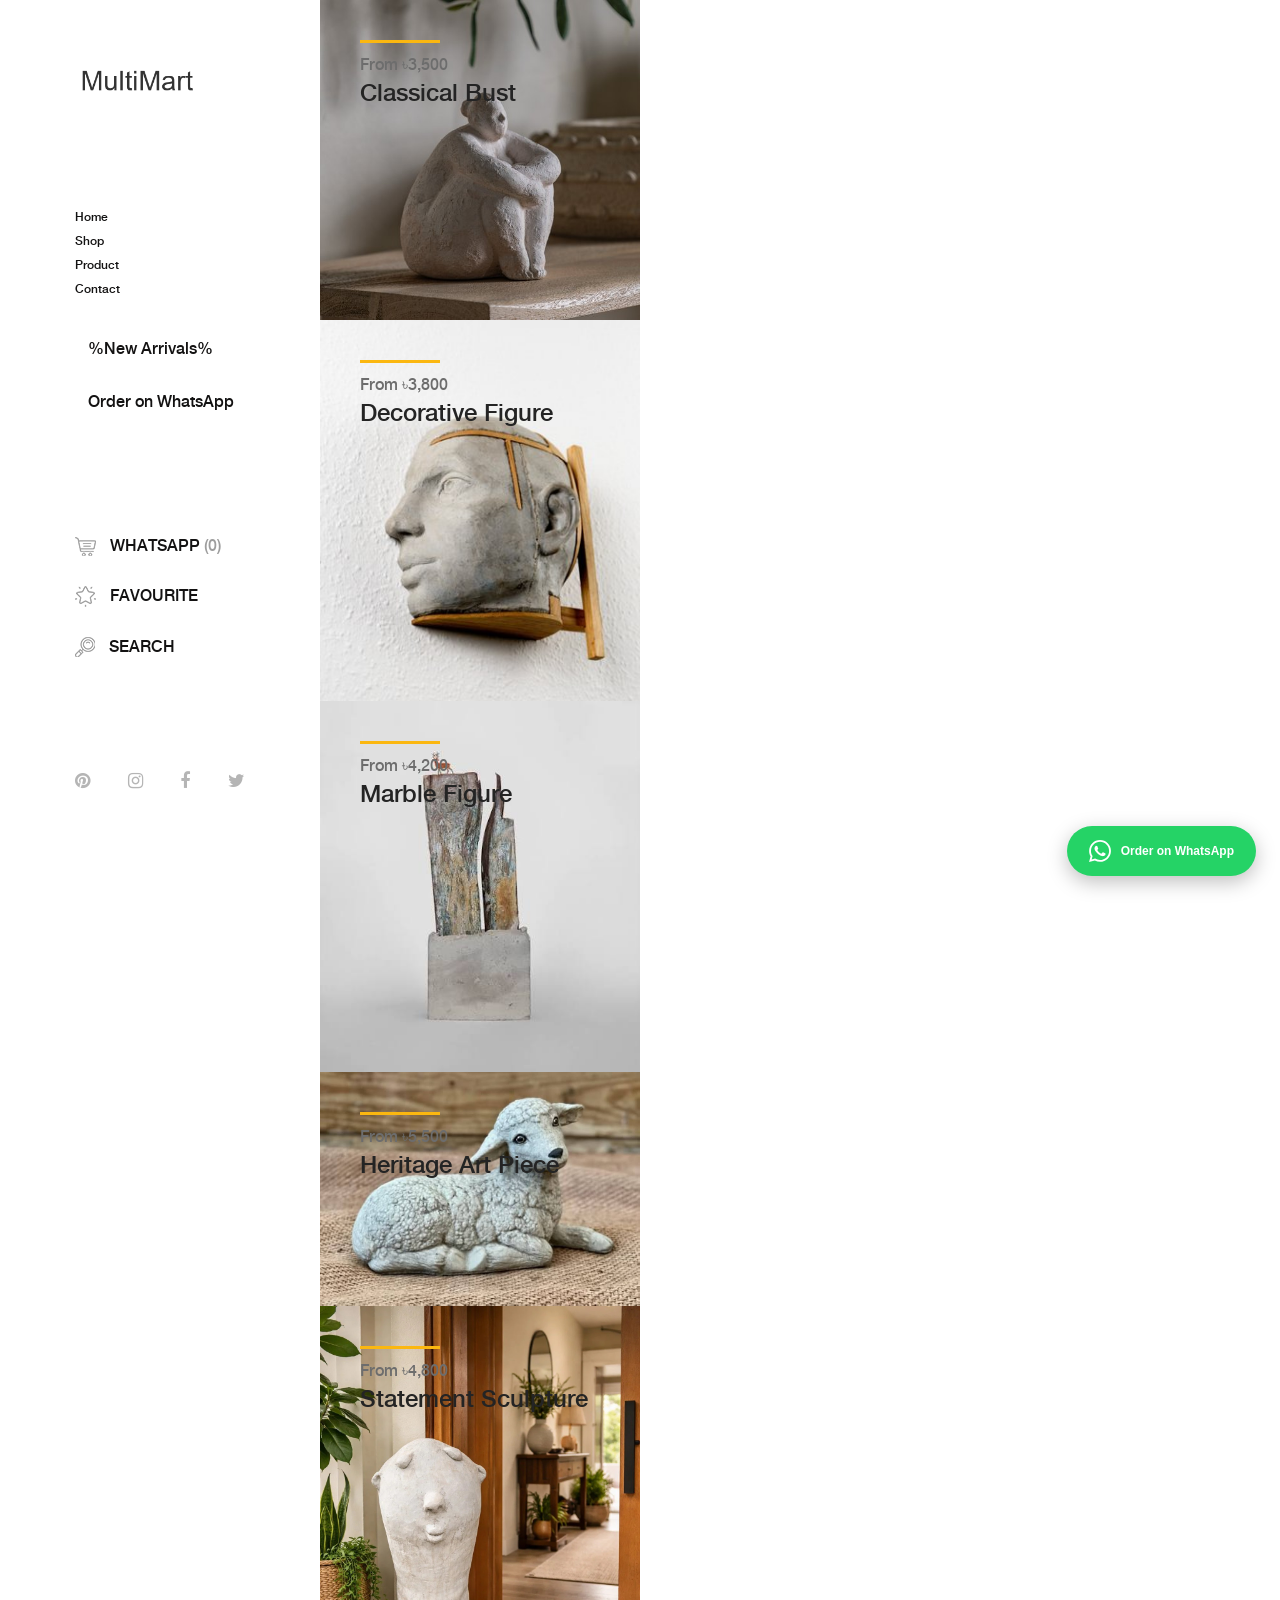
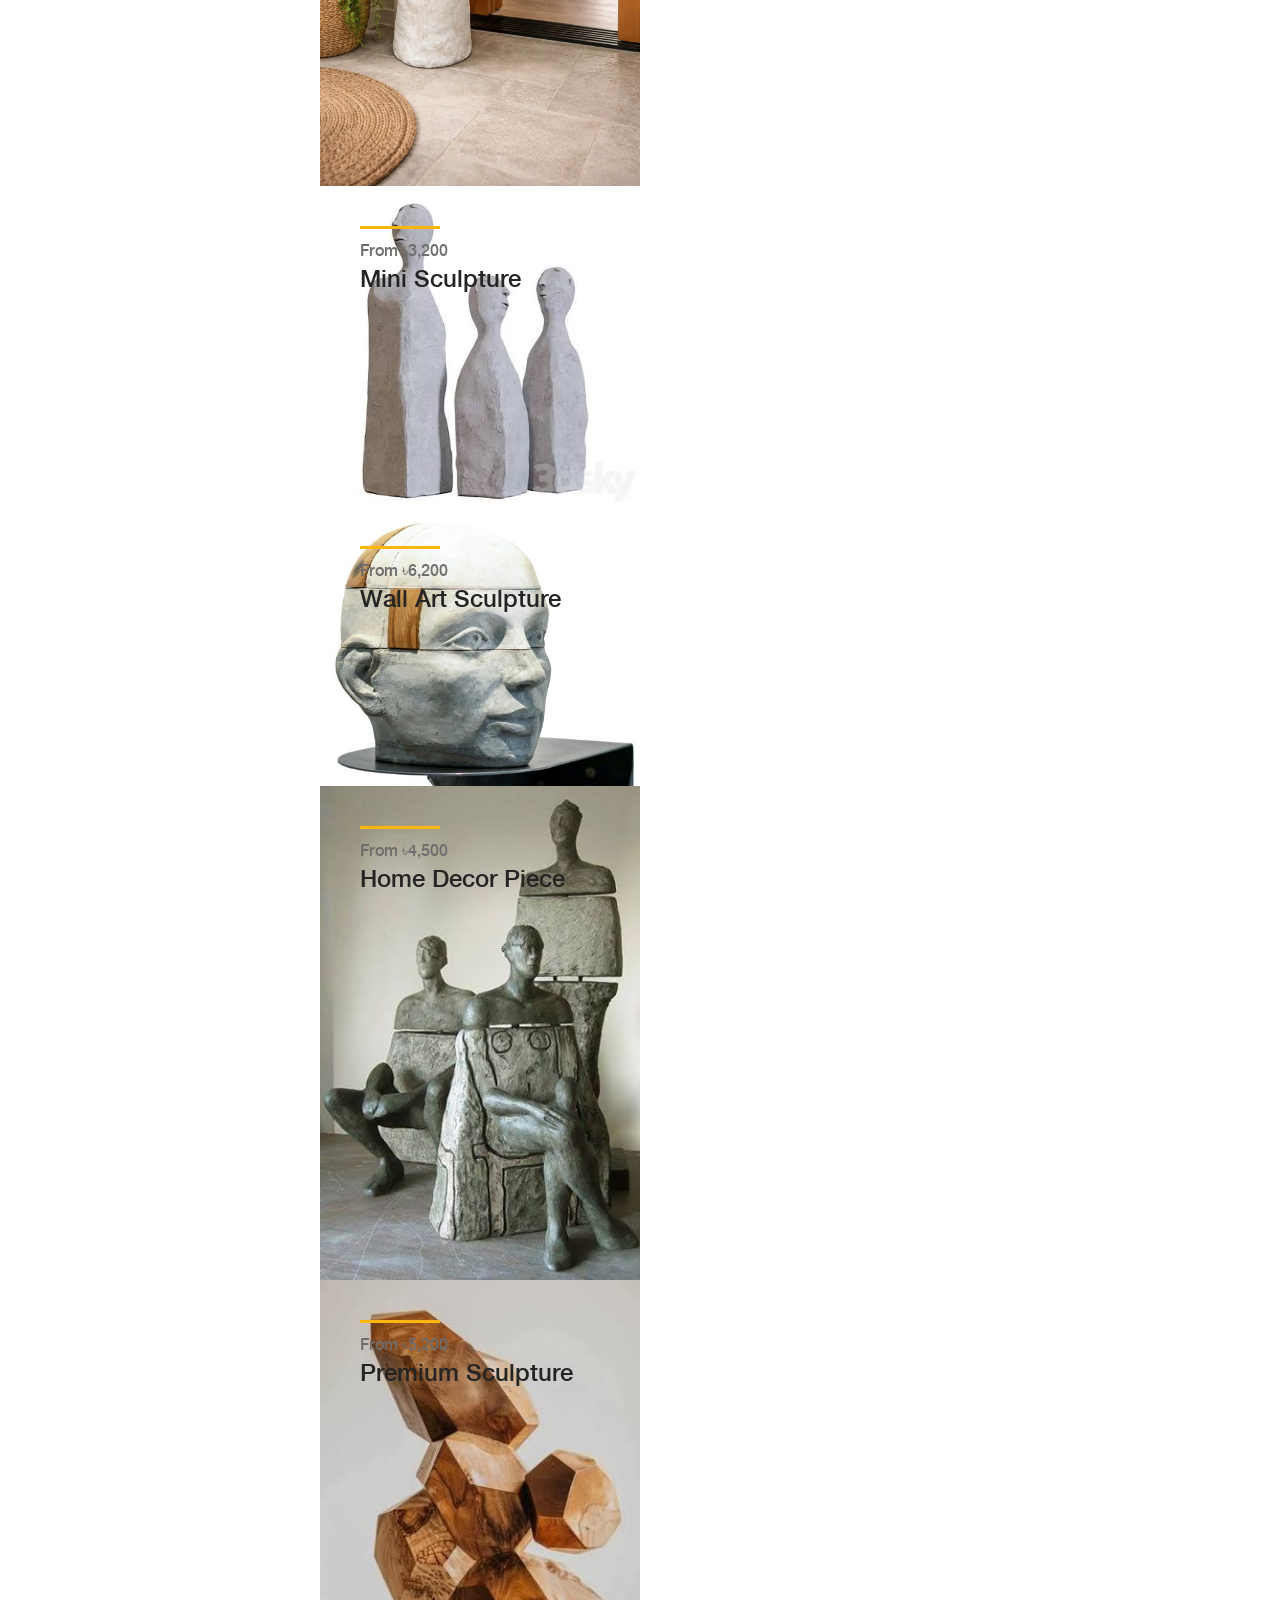
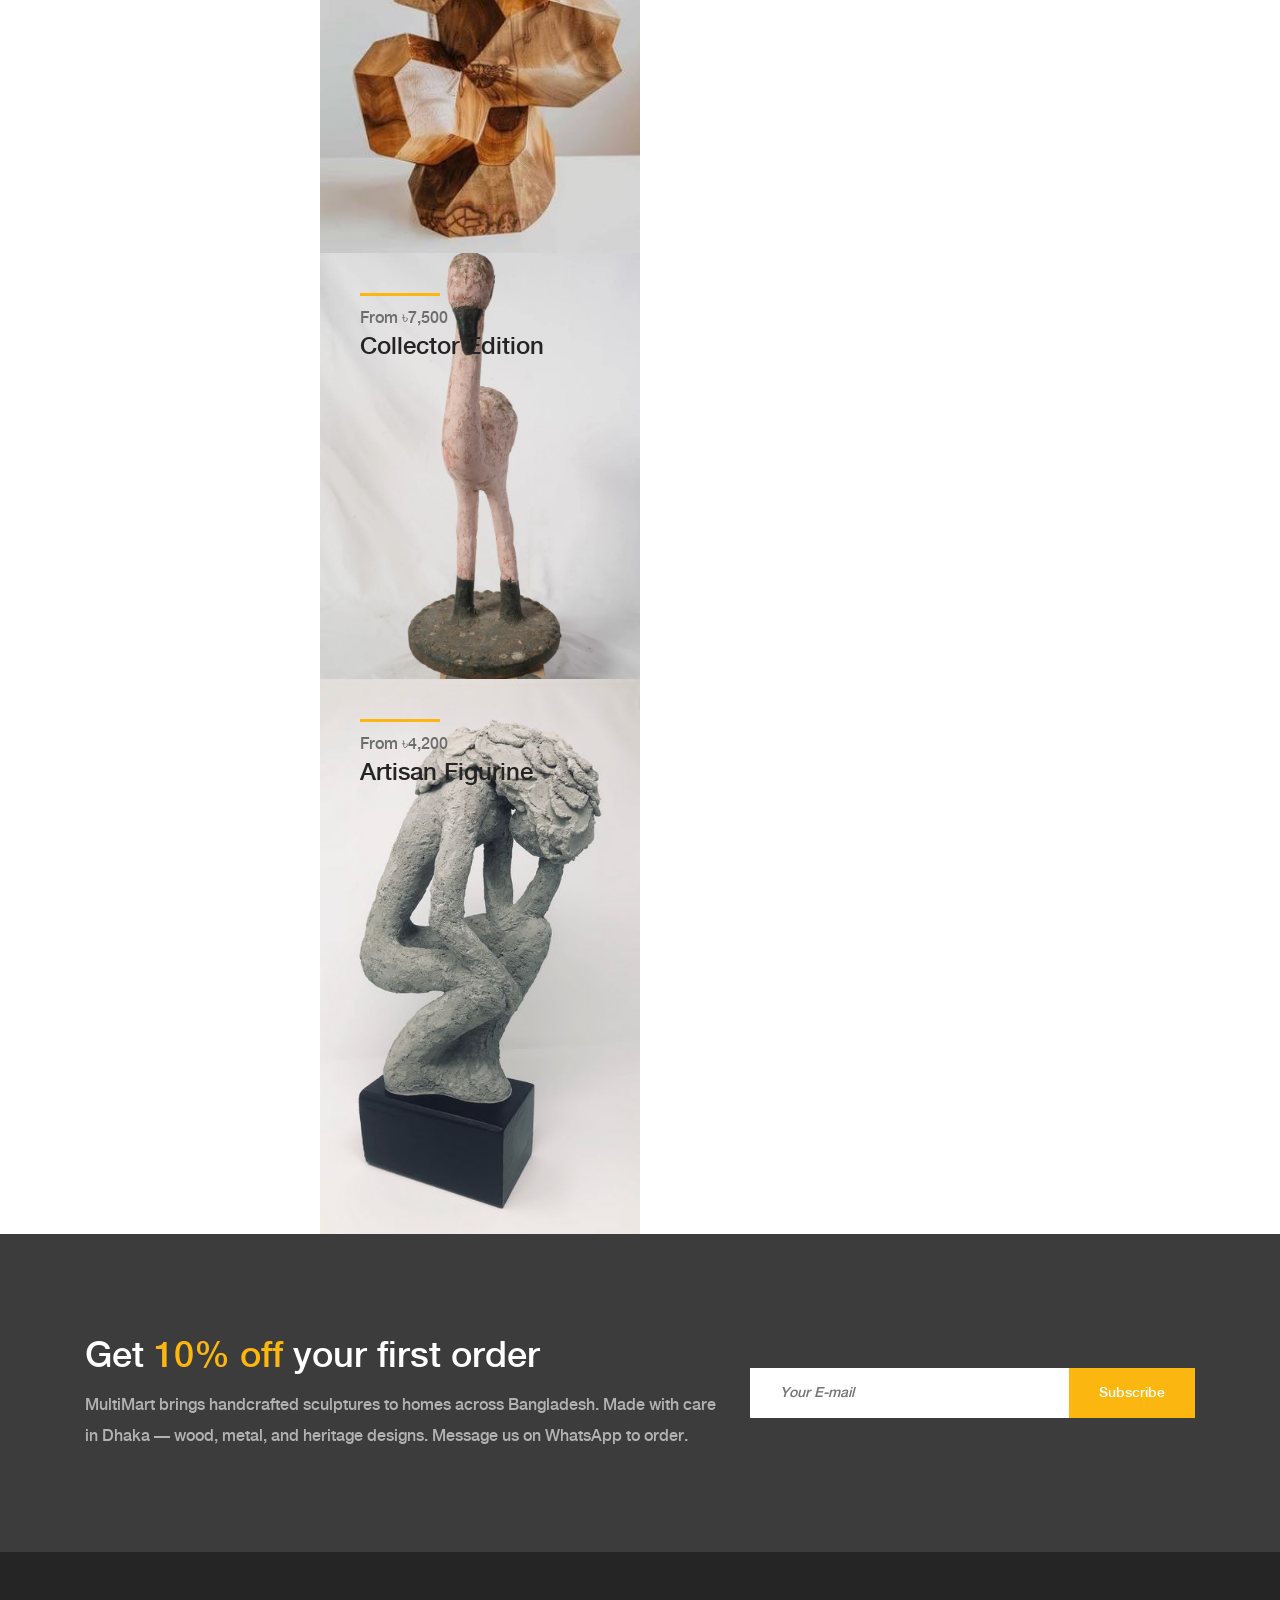
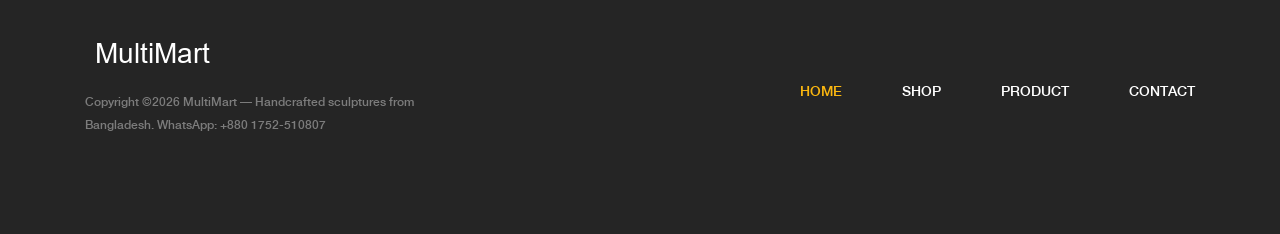
==== commit fad225e6: "Add files via upload Replace with new sculpture images and clean HTML" ====
--- a/index.html
+++ b/index.html
@@ -1,32 +1,21 @@
-﻿<!DOCTYPE html>
+<!DOCTYPE html>
 <html lang="en">
 
 <head>
     <meta charset="UTF-8">
-    <meta name="description" content="">
+    <meta name="description" content="MultiMart - Handcrafted sculptures from Bangladesh. CNC-cut wood and metal art for modern homes.">
     <meta http-equiv="X-UA-Compatible" content="IE=edge">
     <meta name="viewport" content="width=device-width, initial-scale=1, shrink-to-fit=no">
-    <!-- The above 4 meta tags *must* come first in the head; any other head content must come *after* these tags -->
-
-    <!-- Title  -->
     <title>MultiMart - Handcrafted Sculptures from Bangladesh | Home</title>
-    <meta name="description" content="MultiMart - Handcrafted sculptures and home decor made in Bangladesh. CNC-cut wood and metal art for modern homes.">
-
-    <!-- Favicon  -->
     <link rel="icon" href="img/core-img/favicon.ico">
-
-    <!-- Core Style CSS -->
     <link rel="stylesheet" href="css/core-style.css">
     <link rel="stylesheet" href="style.css">
-
 </head>
 
 <body>
     <!-- Search Wrapper Area Start -->
     <div class="search-wrapper section-padding-100">
-        <div class="search-close">
-            <i class="fa fa-close" aria-hidden="true"></i>
-        </div>
+        <div class="search-close"><i class="fa fa-close" aria-hidden="true"></i></div>
         <div class="container">
             <div class="row">
                 <div class="col-12">
@@ -40,18 +29,13 @@
             </div>
         </div>
     </div>
-    <!-- Search Wrapper Area End -->
-
-    <!-- ##### Main Content Wrapper Start ##### -->
+
     <div class="main-content-wrapper d-flex clearfix">
-
-        <!-- Mobile Nav (max width 767px)-->
+        <!-- Mobile Nav -->
         <div class="mobile-nav">
-            <!-- Navbar Brand -->
             <div class="main-navbar-brand">
-                <a href="index.html"><img src="img/core-img/logo.png" alt=""></a>
-            </div>
-            <!-- Navbar Toggler -->
+                <a href="index.html"><img src="img/core-img/logo.png" alt="MultiMart"></a>
+            </div>
             <div class="main-navbar-toggler">
                 <span></span><span></span><span></span>
             </div>
@@ -59,15 +43,10 @@
 
         <!-- Header Area Start -->
         <header class="header-area clearfix">
-            <!-- Close Icon -->
-            <div class="nav-close">
-                <i class="fa fa-close" aria-hidden="true"></i>
-            </div>
-            <!-- Logo -->
+            <div class="nav-close"><i class="fa fa-close" aria-hidden="true"></i></div>
             <div class="logo">
-                <a href="index.html"><img src="img/core-img/logo.png" alt=""></a>
-            </div>
-            <!-- Main Nav -->
+                <a href="index.html"><img src="img/core-img/logo.png" alt="MultiMart"></a>
+            </div>
             <nav class="main-nav">
                 <ul>
                     <li class="active"><a href="index.html">Home</a></li>
@@ -76,18 +55,15 @@
                     <li><a href="cart.html">Contact</a></li>
                 </ul>
             </nav>
-            <!-- Button Group -->
             <div class="main-btn-group mt-30 mb-100">
                 <a href="shop.html" class="btn main-btn mb-15">%New Arrivals%</a>
                 <a href="https://wa.me/8801752510807" target="_blank" rel="noopener" class="btn main-btn active">Order on WhatsApp</a>
             </div>
-            <!-- Cart Menu -->
             <div class="cart-fav-search mb-100">
                 <a href="https://wa.me/8801752510807" target="_blank" rel="noopener" class="cart-nav"><img src="img/core-img/cart.png" alt=""> WhatsApp <span>(0)</span></a>
                 <a href="#" class="fav-nav"><img src="img/core-img/favorites.png" alt=""> Favourite</a>
                 <a href="#" class="search-nav"><img src="img/core-img/search.png" alt=""> Search</a>
             </div>
-            <!-- Social Button -->
             <div class="social-info d-flex justify-content-between">
                 <a href="#"><i class="fa fa-pinterest" aria-hidden="true"></i></a>
                 <a href="#"><i class="fa fa-instagram" aria-hidden="true"></i></a>
@@ -95,146 +71,145 @@
                 <a href="#"><i class="fa fa-twitter" aria-hidden="true"></i></a>
             </div>
         </header>
-        <!-- Header Area End -->
-
-        <!-- Product Catagories Area Start -->
+
         <div class="products-catagories-area clearfix">
-            <div class="amado-pro-catagory clearfix">
-
-                <!-- Single Catagory -->
-                <div class="single-products-catagory clearfix">
-                    <a href="shop.html">
-                        <img src="img/product-img/1.jpg" alt="">
-                        <!-- Hover Content -->
-                        <div class="hover-content">
-                            <div class="line"></div>
-                            <p>From ৳৳3,500</p>
+            <div class="main-pro-catagory clearfix">
+
+                <div class="single-products-catagory clearfix">
+                    <a href="shop.html">
+                        <img src="img/product-img/1.jpg" alt="Sculpture 1">
+                        <div class="hover-content">
+                            <div class="line"></div>
+                            <p>From ৳3,500</p>
                             <h4>Classical Bust</h4>
                         </div>
                     </a>
                 </div>
 
-                <!-- Single Catagory -->
-                <div class="single-products-catagory clearfix">
-                    <a href="shop.html">
-                        <img src="img/product-img/2.jpg" alt="">
-                        <!-- Hover Content -->
-                        <div class="hover-content">
-                            <div class="line"></div>
-                            <p>From ৳৳4,200</p>
+                <div class="single-products-catagory clearfix">
+                    <a href="shop.html">
+                        <img src="img/product-img/2.jpg" alt="Sculpture 2">
+                        <div class="hover-content">
+                            <div class="line"></div>
+                            <p>From ৳3,800</p>
+                            <h4>Decorative Figure</h4>
+                        </div>
+                    </a>
+                </div>
+
+                <div class="single-products-catagory clearfix">
+                    <a href="shop.html">
+                        <img src="img/product-img/3.jpg" alt="Sculpture 3">
+                        <div class="hover-content">
+                            <div class="line"></div>
+                            <p>From ৳4,200</p>
                             <h4>Marble Figure</h4>
                         </div>
                     </a>
                 </div>
 
-                <!-- Single Catagory -->
-                <div class="single-products-catagory clearfix">
-                    <a href="shop.html">
-                        <img src="img/product-img/3.jpg" alt="">
-                        <!-- Hover Content -->
-                        <div class="hover-content">
-                            <div class="line"></div>
-                            <p>From ৳৳3,800</p>
-                            <h4>Decorative Sculpture</h4>
-                        </div>
-                    </a>
-                </div>
-
-                <!-- Single Catagory -->
-                <div class="single-products-catagory clearfix">
-                    <a href="shop.html">
-                        <img src="img/product-img/4.jpg" alt="">
-                        <!-- Hover Content -->
-                        <div class="hover-content">
-                            <div class="line"></div>
-                            <p>From ৳৳5,500</p>
+                <div class="single-products-catagory clearfix">
+                    <a href="shop.html">
+                        <img src="img/product-img/4.jpg" alt="Sculpture 4">
+                        <div class="hover-content">
+                            <div class="line"></div>
+                            <p>From ৳5,500</p>
                             <h4>Heritage Art Piece</h4>
                         </div>
                     </a>
                 </div>
 
-                <!-- Single Catagory -->
-                <div class="single-products-catagory clearfix">
-                    <a href="shop.html">
-                        <img src="img/product-img/5.webp" alt="">
-                        <!-- Hover Content -->
-                        <div class="hover-content">
-                            <div class="line"></div>
-                            <p>From ৳৳4,800</p>
+                <div class="single-products-catagory clearfix">
+                    <a href="shop.html">
+                        <img src="img/product-img/5.jpg" alt="Sculpture 5">
+                        <div class="hover-content">
+                            <div class="line"></div>
+                            <p>From ৳4,800</p>
                             <h4>Statement Sculpture</h4>
                         </div>
                     </a>
                 </div>
 
-                <!-- Single Catagory -->
-                <div class="single-products-catagory clearfix">
-                    <a href="shop.html">
-                        <img src="img/product-img/6.jpg" alt="">
-                        <!-- Hover Content -->
-                        <div class="hover-content">
-                            <div class="line"></div>
-                            <p>From ৳৳6,200</p>
+                <div class="single-products-catagory clearfix">
+                    <a href="shop.html">
+                        <img src="img/product-img/6.jpg" alt="Sculpture 6">
+                        <div class="hover-content">
+                            <div class="line"></div>
+                            <p>From ৳3,200</p>
+                            <h4>Mini Sculpture</h4>
+                        </div>
+                    </a>
+                </div>
+
+                <div class="single-products-catagory clearfix">
+                    <a href="shop.html">
+                        <img src="img/product-img/7.jpg" alt="Sculpture 7">
+                        <div class="hover-content">
+                            <div class="line"></div>
+                            <p>From ৳6,200</p>
                             <h4>Wall Art Sculpture</h4>
                         </div>
                     </a>
                 </div>
 
-                <!-- Single Catagory -->
-                <div class="single-products-catagory clearfix">
-                    <a href="shop.html">
-                        <img src="img/product-img/25-19-2-24-22-20-27m.jpg" alt="">
-                        <!-- Hover Content -->
-                        <div class="hover-content">
-                            <div class="line"></div>
-                            <p>From ৳৳3,200</p>
-                            <h4>Miniature Figure</h4>
-                        </div>
-                    </a>
-                </div>
-
-                <!-- Single Catagory -->
-                <div class="single-products-catagory clearfix">
-                    <a href="shop.html">
-                        <img src="img/product-img/10.webp" alt="">
-                        <!-- Hover Content -->
-                        <div class="hover-content">
-                            <div class="line"></div>
-                            <p>From ৳৳7,500</p>
+                <div class="single-products-catagory clearfix">
+                    <a href="shop.html">
+                        <img src="img/product-img/8.jpg" alt="Sculpture 8">
+                        <div class="hover-content">
+                            <div class="line"></div>
+                            <p>From ৳4,500</p>
+                            <h4>Home Decor Piece</h4>
+                        </div>
+                    </a>
+                </div>
+
+                <div class="single-products-catagory clearfix">
+                    <a href="shop.html">
+                        <img src="img/product-img/9.jpg" alt="Sculpture 9">
+                        <div class="hover-content">
+                            <div class="line"></div>
+                            <p>From ৳5,200</p>
                             <h4>Premium Sculpture</h4>
                         </div>
                     </a>
                 </div>
 
-                <!-- Single Catagory -->
-                <div class="single-products-catagory clearfix">
-                    <a href="shop.html">
-                        <img src="img/product-img/11.jpg" alt="">
-                        <!-- Hover Content -->
-                        <div class="hover-content">
-                            <div class="line"></div>
-                            <p>From ৳৳4,500</p>
-                            <h4>Home Decor Piece</h4>
-                        </div>
-                    </a>
-                </div>
-            </div>
-        </div>
-        <!-- Product Catagories Area End -->
+                <div class="single-products-catagory clearfix">
+                    <a href="shop.html">
+                        <img src="img/product-img/10.jpg" alt="Sculpture 10">
+                        <div class="hover-content">
+                            <div class="line"></div>
+                            <p>From ৳7,500</p>
+                            <h4>Collector Edition</h4>
+                        </div>
+                    </a>
+                </div>
+
+                <div class="single-products-catagory clearfix">
+                    <a href="shop.html">
+                        <img src="img/product-img/11.jpg" alt="Sculpture 11">
+                        <div class="hover-content">
+                            <div class="line"></div>
+                            <p>From ৳4,200</p>
+                            <h4>Artisan Figurine</h4>
+                        </div>
+                    </a>
+                </div>
+
+            </div>
+        </div>
     </div>
-    <!-- ##### Main Content Wrapper End ##### -->
-
-    <!-- ##### Newsletter Area Start ##### -->
+
+    <!-- Newsletter Area -->
     <section class="newsletter-area section-padding-100-0">
         <div class="container">
             <div class="row align-items-center">
-                <!-- Newsletter Text -->
                 <div class="col-12 col-lg-6 col-xl-7">
                     <div class="newsletter-text mb-100">
                         <h2>Get <span>10% off</span> your first order</h2>
-                        <p>MultiMart brings handcrafted sculptures to homes across Bangladesh. Made with care in Dhaka â€” wood, metal, and heritage designs. Message us on WhatsApp to order.</p>
-                    </div>
-                </div>
-                <!-- Newsletter Form -->
+                        <p>MultiMart brings handcrafted sculptures to homes across Bangladesh. Made with care in Dhaka — wood, metal, and heritage designs. Message us on WhatsApp to order.</p>
+                    </div>
+                </div>
                 <div class="col-12 col-lg-6 col-xl-5">
                     <div class="newsletter-form mb-100">
                         <form action="#" method="post">
@@ -246,45 +221,30 @@
             </div>
         </div>
     </section>
-    <!-- ##### Newsletter Area End ##### -->
-
-    <!-- ##### Footer Area Start ##### -->
+
+    <!-- Footer -->
     <footer class="footer_area clearfix">
         <div class="container">
             <div class="row align-items-center">
-                <!-- Single Widget Area -->
                 <div class="col-12 col-lg-4">
                     <div class="single_widget_area">
-                        <!-- Logo -->
                         <div class="footer-logo mr-50">
-                            <a href="index.html"><img src="img/core-img/logo2.png" alt=""></a>
-                        </div>
-                        <!-- Copywrite Text -->
-                        <p class="copywrite">
-Copyright &copy;<script>document.write(new Date().getFullYear());</script> MultiMart â€” Handcrafted sculptures from Bangladesh. WhatsApp: +880 1752-510807 | Template by <a href="https://colorlib.com" target="_blank">Colorlib</a>
-                    </div>
-                </div>
-                <!-- Single Widget Area -->
+                            <a href="index.html"><img src="img/core-img/logo2.png" alt="MultiMart"></a>
+                        </div>
+                        <p class="copywrite">Copyright &copy;<script>document.write(new Date().getFullYear());</script> MultiMart &mdash; Handcrafted sculptures from Bangladesh. WhatsApp: +880 1752-510807</p>
+                    </div>
+                </div>
                 <div class="col-12 col-lg-8">
                     <div class="single_widget_area">
-                        <!-- Footer Menu -->
                         <div class="footer_menu">
                             <nav class="navbar navbar-expand-lg justify-content-end">
                                 <button class="navbar-toggler" type="button" data-toggle="collapse" data-target="#footerNavContent" aria-controls="footerNavContent" aria-expanded="false" aria-label="Toggle navigation"><i class="fa fa-bars"></i></button>
                                 <div class="collapse navbar-collapse" id="footerNavContent">
                                     <ul class="navbar-nav ml-auto">
-                                        <li class="nav-item active">
-                                            <a class="nav-link" href="index.html">Home</a>
-                                        </li>
-                                        <li class="nav-item">
-                                            <a class="nav-link" href="shop.html">Shop</a>
-                                        </li>
-                                        <li class="nav-item">
-                                            <a class="nav-link" href="product-details.html">Product</a>
-                                        </li>
-                                        <li class="nav-item">
-                                            <a class="nav-link" href="cart.html">Contact</a>
-                                        </li>
+                                        <li class="nav-item active"><a class="nav-link" href="index.html">Home</a></li>
+                                        <li class="nav-item"><a class="nav-link" href="shop.html">Shop</a></li>
+                                        <li class="nav-item"><a class="nav-link" href="product-details.html">Product</a></li>
+                                        <li class="nav-item"><a class="nav-link" href="cart.html">Contact</a></li>
                                     </ul>
                                 </div>
                             </nav>
@@ -294,12 +254,10 @@
             </div>
         </div>
     </footer>
-    <!-- ##### Footer Area End ##### -->
 
     <!-- Floating WhatsApp Order Button -->
     <a href="https://wa.me/8801752510807?text=Hi%20MultiMart!%20I%20saw%20your%20sculptures%20and%20would%20like%20to%20order."
-       target="_blank"
-       rel="noopener noreferrer"
+       target="_blank" rel="noopener noreferrer"
        style="position:fixed;bottom:24px;right:24px;z-index:9999;background:#25D366;color:#fff;padding:14px 22px;border-radius:50px;text-decoration:none;font-weight:600;font-family:Arial,sans-serif;box-shadow:0 6px 20px rgba(0,0,0,0.25);display:flex;align-items:center;gap:10px;">
       <svg xmlns="http://www.w3.org/2000/svg" width="22" height="22" viewBox="0 0 24 24" fill="white">
         <path d="M.057 24l1.687-6.163c-1.041-1.804-1.588-3.849-1.587-5.946.003-6.556 5.338-11.891 11.893-11.891 3.181.001 6.167 1.24 8.413 3.488 2.245 2.248 3.481 5.236 3.48 8.414-.003 6.557-5.338 11.892-11.893 11.892-1.99-.001-3.951-.5-5.688-1.448l-6.305 1.654zm6.597-3.807c1.676.995 3.276 1.591 5.392 1.592 5.448 0 9.886-4.434 9.889-9.885.002-5.462-4.415-9.89-9.881-9.892-5.452 0-9.887 4.434-9.889 9.884-.001 2.225.651 3.891 1.746 5.634l-.999 3.648 3.742-.981zm11.387-5.464c-.074-.124-.272-.198-.57-.347-.297-.149-1.758-.868-2.031-.967-.272-.099-.47-.149-.669.149-.198.297-.768.967-.941 1.165-.173.198-.347.223-.644.074-.297-.149-1.255-.462-2.39-1.475-.883-.788-1.48-1.761-1.653-2.059-.173-.297-.018-.458.13-.606.134-.133.297-.347.446-.521.151-.172.2-.296.3-.495.099-.198.05-.372-.025-.521-.075-.148-.669-1.611-.916-2.206-.242-.579-.487-.501-.669-.51l-.57-.01c-.198 0-.52.074-.792.372s-1.04 1.016-1.04 2.479 1.065 2.876 1.213 3.074c.149.198 2.095 3.2 5.076 4.487.709.306 1.263.489 1.694.626.712.226 1.36.194 1.872.118.571-.085 1.758-.719 2.006-1.413.248-.694.248-1.289.173-1.413z"/>
@@ -307,17 +265,10 @@
       Order on WhatsApp
     </a>
 
-    <!-- ##### jQuery (Necessary for All JavaScript Plugins) ##### -->
     <script src="js/jquery/jquery-2.2.4.min.js"></script>
-    <!-- Popper js -->
     <script src="js/popper.min.js"></script>
-    <!-- Bootstrap js -->
     <script src="js/bootstrap.min.js"></script>
-    <!-- Plugins js -->
     <script src="js/plugins.js"></script>
-    <!-- Active js -->
     <script src="js/active.js"></script>
-
 </body>
-
-</html>
+</html>
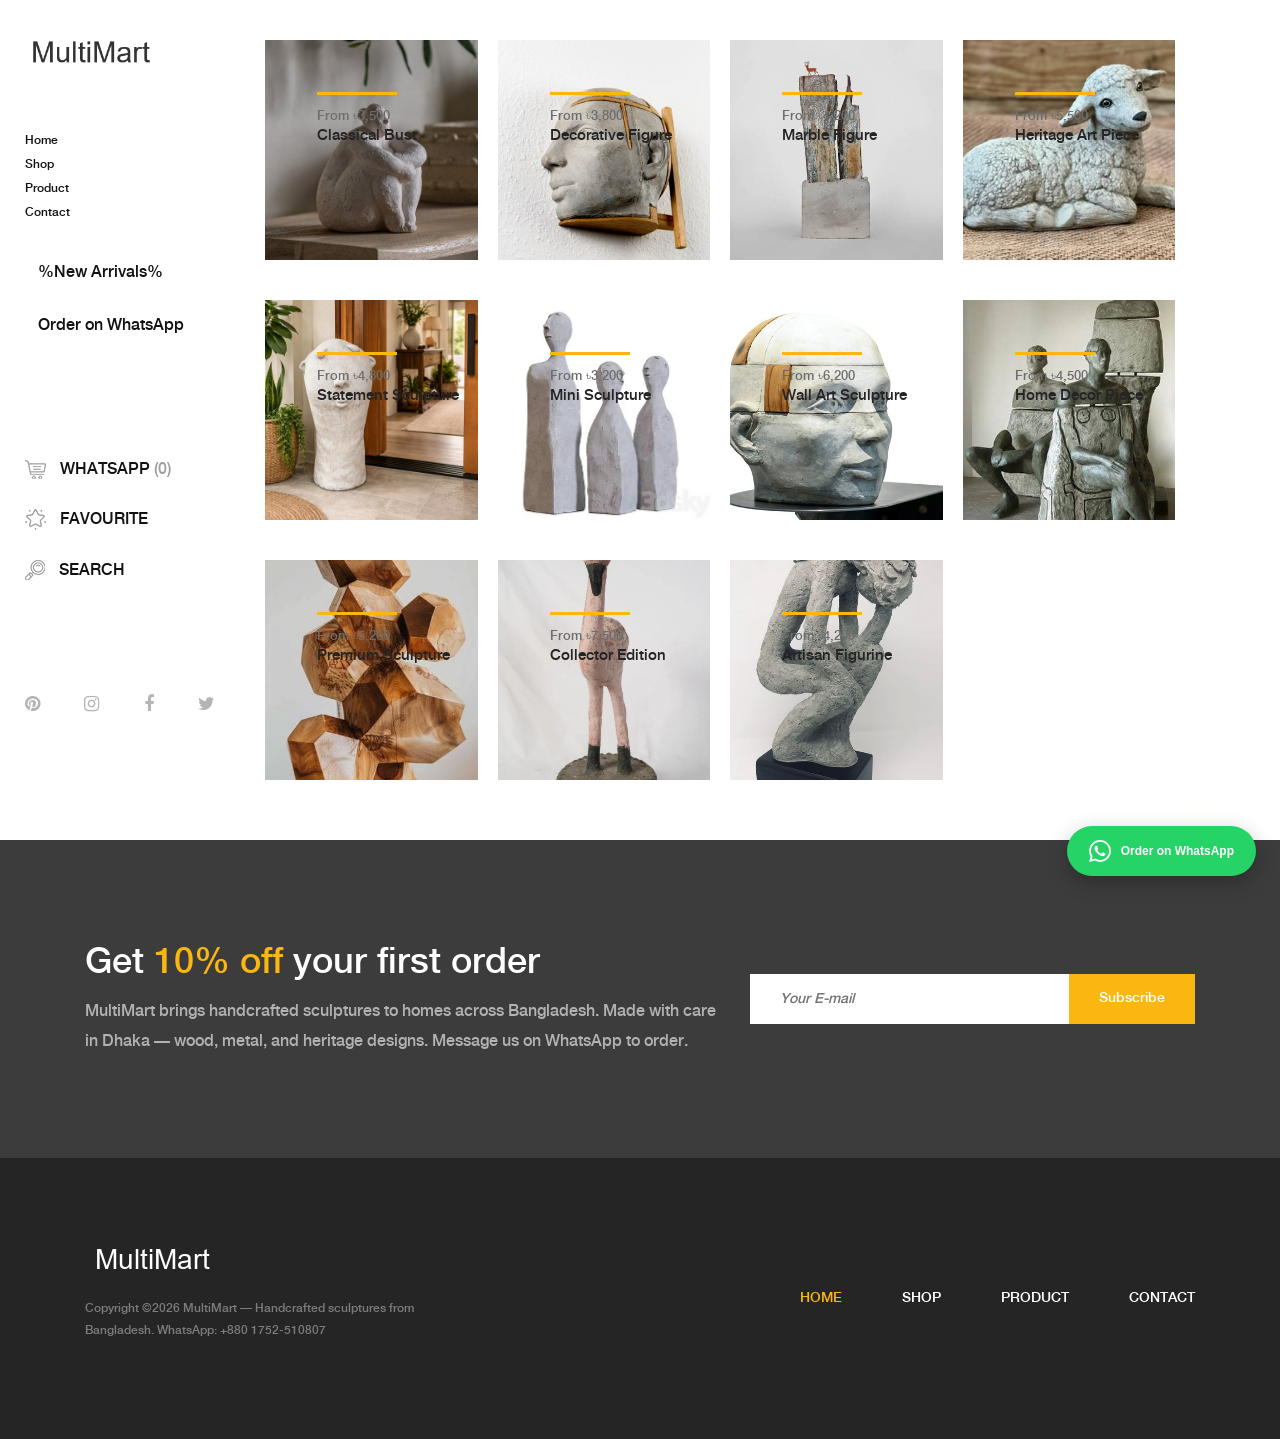
==== commit e80f97b7: "Add files via upload Improve layout: 4-col grid + narrower sidebar + new logo" ====
--- a/index.html
+++ b/index.html
@@ -9,7 +9,8 @@
     <title>MultiMart - Handcrafted Sculptures from Bangladesh | Home</title>
     <link rel="icon" href="img/core-img/favicon.ico">
     <link rel="stylesheet" href="css/core-style.css">
-    <link rel="stylesheet" href="style.css">
+    <link rel="stylesheet" href="style.css">
+    <link rel="stylesheet" href="custom.css">
 </head>
 
 <body>
--- a/custom.css
+++ b/custom.css
@@ -0,0 +1,154 @@
+/* MultiMart Custom Layout Overrides */
+/* Make the product grid more dynamic and use space better */
+
+@media (min-width: 1200px) {
+    .main-content-wrapper .products-catagories-area,
+    .main-content-wrapper .main_product_area {
+        -ms-flex: 0 0 calc(100% - 320px) !important;
+        flex: 0 0 calc(100% - 320px) !important;
+        width: calc(100% - 320px) !important;
+        max-width: calc(100% - 320px) !important;
+        padding: 30px 25px !important;
+    }
+
+    .products-catagories-area .main-pro-catagory {
+        display: -webkit-box !important;
+        display: -ms-flexbox !important;
+        display: flex !important;
+        -ms-flex-wrap: wrap !important;
+        flex-wrap: wrap !important;
+        margin: 0 -10px !important;
+    }
+
+    .products-catagories-area .single-products-catagory {
+        -webkit-box-flex: 0 !important;
+        -ms-flex: 0 0 25% !important;
+        flex: 0 0 25% !important;
+        max-width: 25% !important;
+        padding: 10px !important;
+        margin-bottom: 20px !important;
+    }
+
+    .products-catagories-area .single-products-catagory a img {
+        width: 100% !important;
+        height: 220px !important;
+        -o-object-fit: cover !important;
+        object-fit: cover !important;
+    }
+
+    .products-catagories-area .single-products-catagory .hover-content {
+        padding: 12px !important;
+    }
+
+    .products-catagories-area .single-products-catagory .hover-content p {
+        font-size: 13px !important;
+        margin-bottom: 4px !important;
+    }
+
+    .products-catagories-area .single-products-catagory .hover-content h4 {
+        font-size: 15px !important;
+        margin-bottom: 0 !important;
+    }
+
+    /* Shop page grid: 3 columns on XL */
+    .main_product_area .row > [class*="col-"] {
+        -webkit-box-flex: 0 !important;
+        -ms-flex: 0 0 33.333% !important;
+        flex: 0 0 33.333% !important;
+        max-width: 33.333% !important;
+        padding: 10px !important;
+    }
+
+    .main_product_area .single-product-wrapper .product-img {
+        height: 240px !important;
+    }
+
+    .main_product_area .single-product-wrapper .product-img img {
+        width: 100% !important;
+        height: 100% !important;
+        -o-object-fit: cover !important;
+        object-fit: cover !important;
+    }
+}
+
+@media (min-width: 992px) and (max-width: 1199px) {
+    .products-catagories-area .single-products-catagory {
+        -webkit-box-flex: 0 !important;
+        -ms-flex: 0 0 33.333% !important;
+        flex: 0 0 33.333% !important;
+        max-width: 33.333% !important;
+        padding: 10px !important;
+    }
+
+    .main_product_area .row > [class*="col-"] {
+        -webkit-box-flex: 0 !important;
+        -ms-flex: 0 0 50% !important;
+        flex: 0 0 50% !important;
+        max-width: 50% !important;
+    }
+}
+
+@media (min-width: 768px) and (max-width: 991px) {
+    .products-catagories-area .single-products-catagory {
+        -webkit-box-flex: 0 !important;
+        -ms-flex: 0 0 50% !important;
+        flex: 0 0 50% !important;
+        max-width: 50% !important;
+        padding: 10px !important;
+    }
+
+    .main_product_area .row > [class*="col-"] {
+        -webkit-box-flex: 0 !important;
+        -ms-flex: 0 0 50% !important;
+        flex: 0 0 50% !important;
+        max-width: 50% !important;
+    }
+}
+
+@media (max-width: 767px) {
+    .products-catagories-area .single-products-catagory,
+    .main_product_area .row > [class*="col-"] {
+        -webkit-box-flex: 0 !important;
+        -ms-flex: 0 0 100% !important;
+        flex: 0 0 100% !important;
+        max-width: 100% !important;
+        padding: 10px !important;
+    }
+}
+
+/* Make the sidebar narrower on home/shop so products get more room */
+@media (min-width: 1200px) {
+    .main-content-wrapper .header-area {
+        -webkit-box-flex: 0 !important;
+        -ms-flex: 0 0 240px !important;
+        flex: 0 0 240px !important;
+        width: 240px !important;
+        max-width: 240px !important;
+        padding: 30px 25px !important;
+    }
+    .main-content-wrapper .header-area .logo {
+        margin-bottom: 50px !important;
+    }
+    .main-content-wrapper .header-area .logo img {
+        max-width: 180px !important;
+        height: auto !important;
+    }
+}
+
+@media (min-width: 992px) and (max-width: 1199px) {
+    .main-content-wrapper .header-area {
+        -webkit-box-flex: 0 !important;
+        -ms-flex: 0 0 220px !important;
+        flex: 0 0 220px !important;
+        width: 220px !important;
+        max-width: 220px !important;
+    }
+    .main-content-wrapper .products-catagories-area,
+    .main-content-wrapper .main_product_area {
+        -webkit-box-flex: 0 !important;
+        -ms-flex: 0 0 calc(100% - 220px) !important;
+        flex: 0 0 calc(100% - 220px) !important;
+        width: calc(100% - 220px) !important;
+        max-width: calc(100% - 220px) !important;
+    }
+}
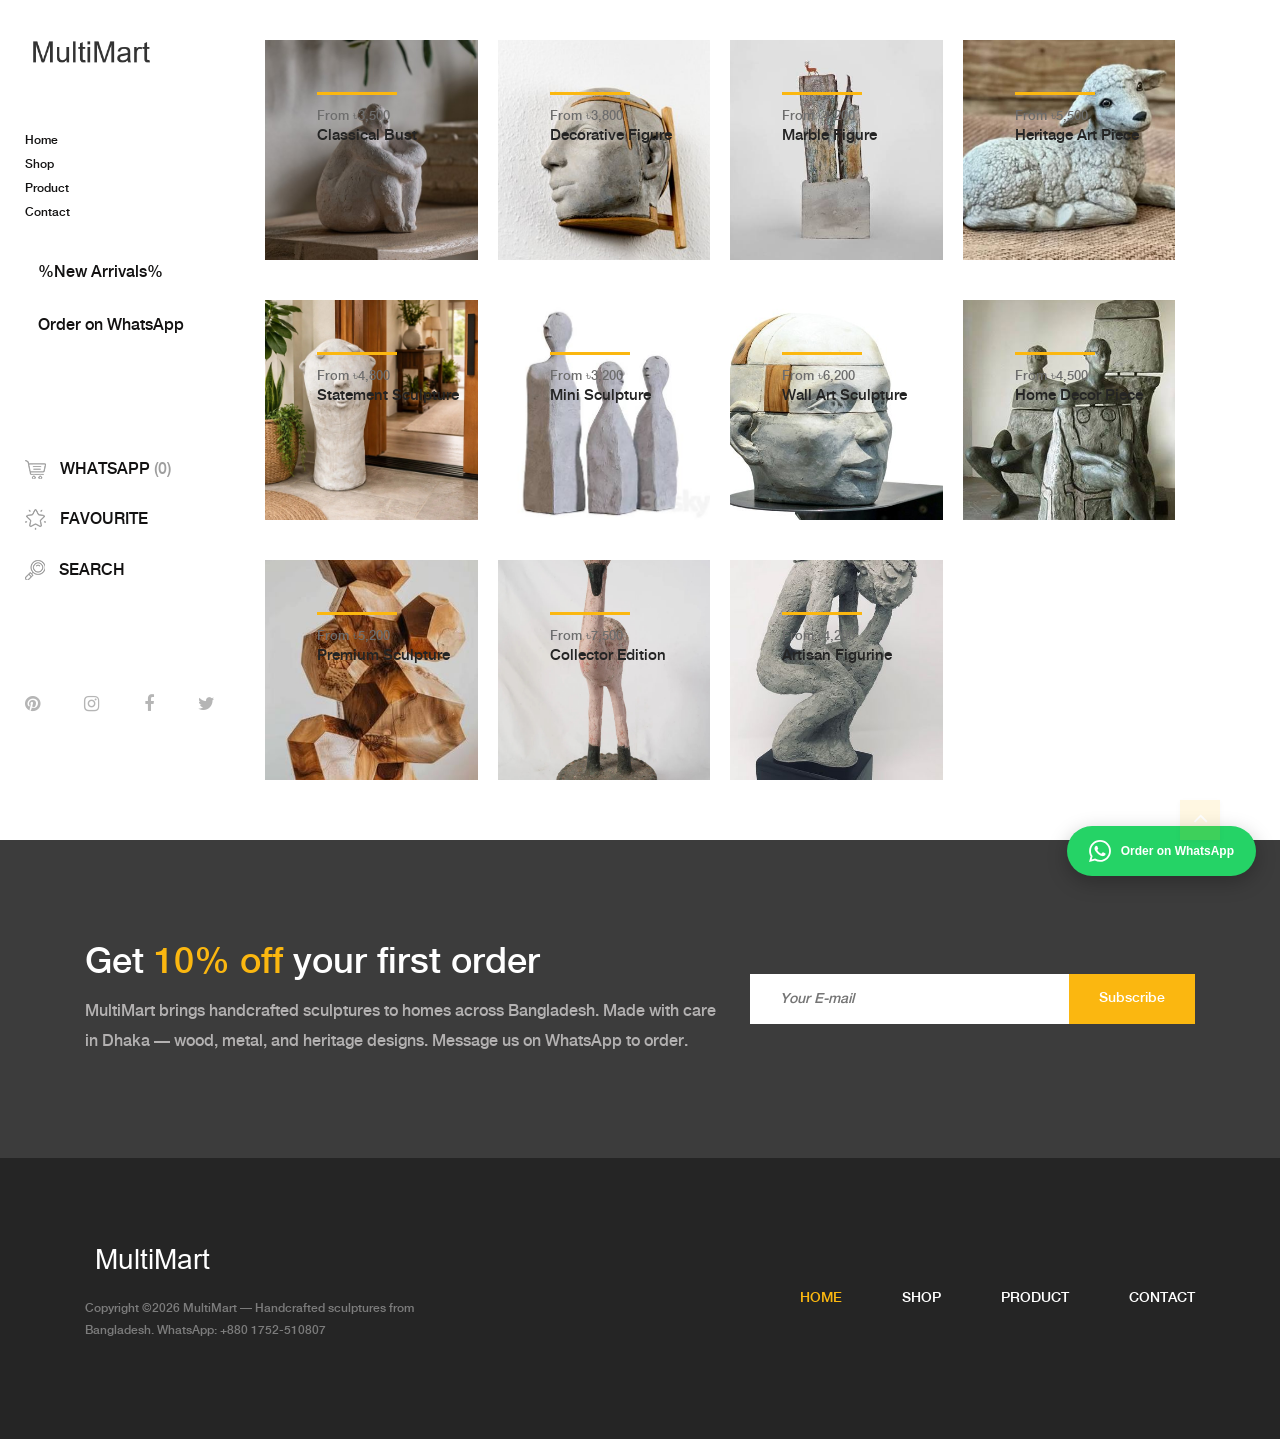
==== commit 049164c6: "Add files via upload Add hero product page for Classical Bust No. 8" ====
--- a/index.html
+++ b/index.html
@@ -52,7 +52,7 @@
                 <ul>
                     <li class="active"><a href="index.html">Home</a></li>
                     <li><a href="shop.html">Shop</a></li>
-                    <li><a href="product-details.html">Product</a></li>
+                    <li><a href="product.html">Product</a></li>
                     <li><a href="cart.html">Contact</a></li>
                 </ul>
             </nav>
@@ -244,7 +244,7 @@
                                     <ul class="navbar-nav ml-auto">
                                         <li class="nav-item active"><a class="nav-link" href="index.html">Home</a></li>
                                         <li class="nav-item"><a class="nav-link" href="shop.html">Shop</a></li>
-                                        <li class="nav-item"><a class="nav-link" href="product-details.html">Product</a></li>
+                                        <li class="nav-item"><a class="nav-link" href="product.html">Product</a></li>
                                         <li class="nav-item"><a class="nav-link" href="cart.html">Contact</a></li>
                                     </ul>
                                 </div>
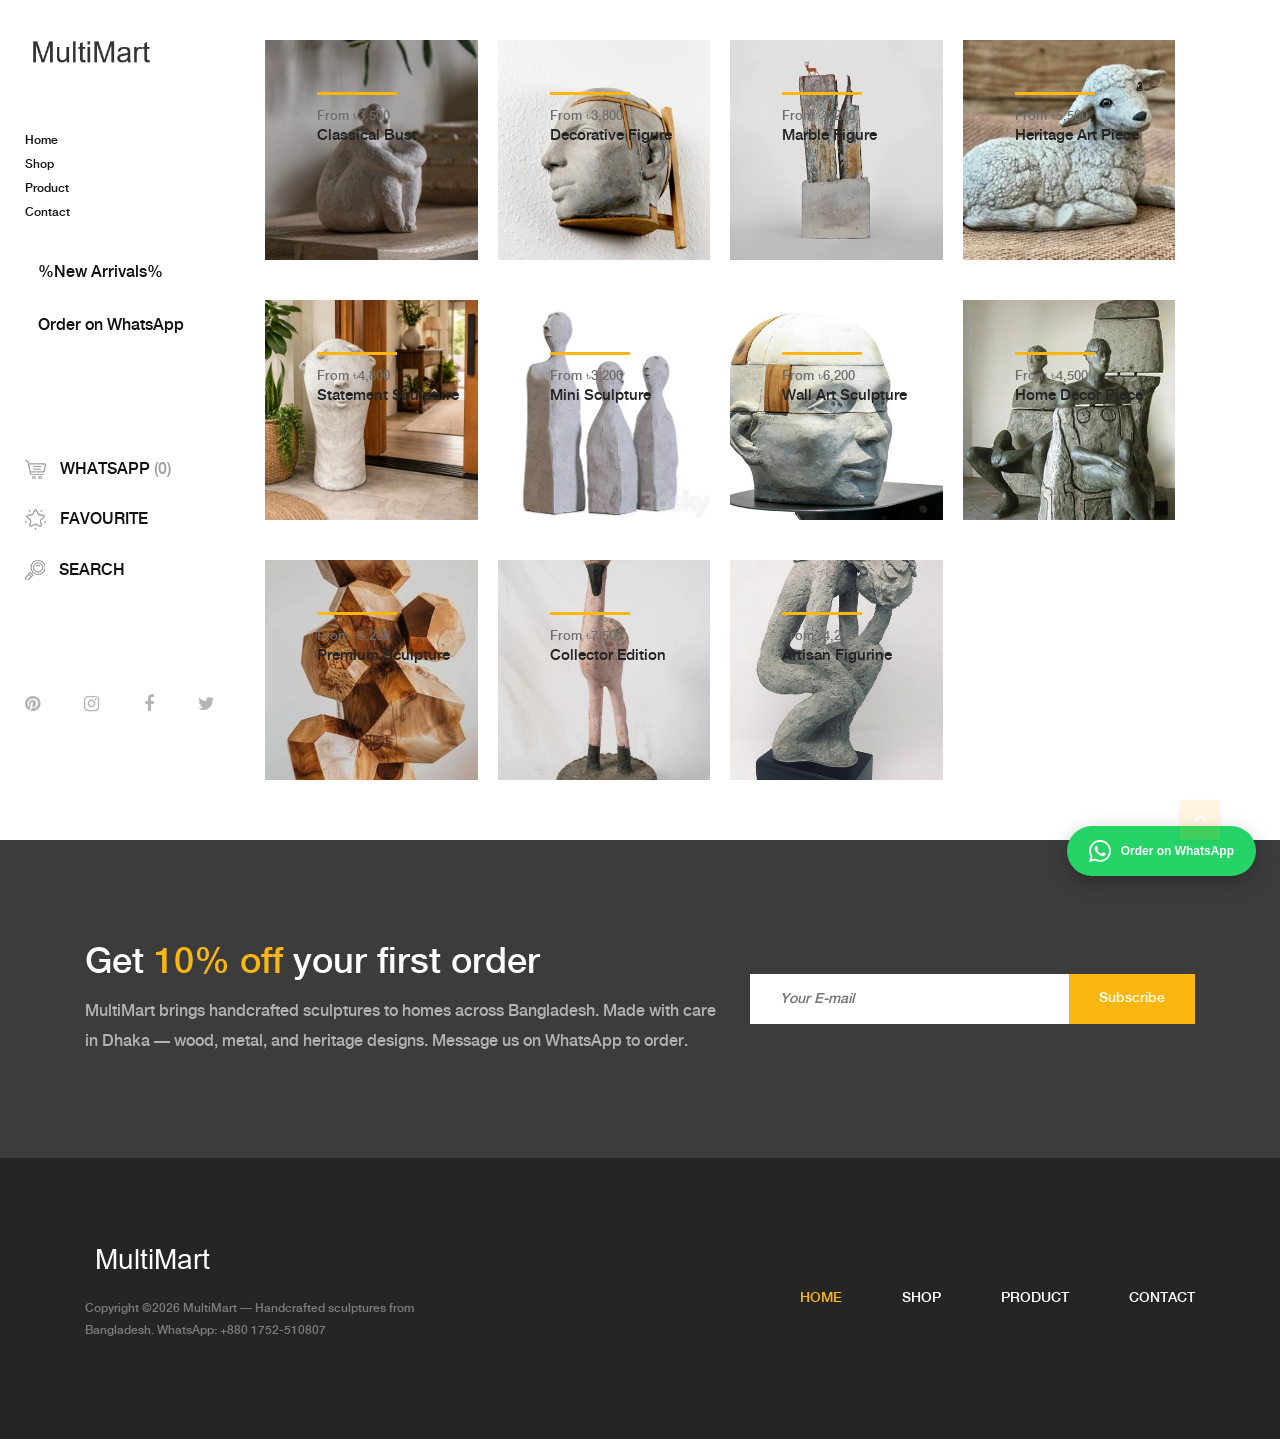
==== commit df38d5cf: "Add files via upload Dynamic product pages: each sculpture shows its own details" ====
--- a/index.html
+++ b/index.html
@@ -77,7 +77,7 @@
             <div class="main-pro-catagory clearfix">
 
                 <div class="single-products-catagory clearfix">
-                    <a href="shop.html">
+                    <a href="product.html?id=1">
                         <img src="img/product-img/1.jpg" alt="Sculpture 1">
                         <div class="hover-content">
                             <div class="line"></div>
@@ -88,7 +88,7 @@
                 </div>
 
                 <div class="single-products-catagory clearfix">
-                    <a href="shop.html">
+                    <a href="product.html?id=2">
                         <img src="img/product-img/2.jpg" alt="Sculpture 2">
                         <div class="hover-content">
                             <div class="line"></div>
@@ -99,7 +99,7 @@
                 </div>
 
                 <div class="single-products-catagory clearfix">
-                    <a href="shop.html">
+                    <a href="product.html?id=3">
                         <img src="img/product-img/3.jpg" alt="Sculpture 3">
                         <div class="hover-content">
                             <div class="line"></div>
@@ -110,7 +110,7 @@
                 </div>
 
                 <div class="single-products-catagory clearfix">
-                    <a href="shop.html">
+                    <a href="product.html?id=4">
                         <img src="img/product-img/4.jpg" alt="Sculpture 4">
                         <div class="hover-content">
                             <div class="line"></div>
@@ -121,7 +121,7 @@
                 </div>
 
                 <div class="single-products-catagory clearfix">
-                    <a href="shop.html">
+                    <a href="product.html?id=5">
                         <img src="img/product-img/5.jpg" alt="Sculpture 5">
                         <div class="hover-content">
                             <div class="line"></div>
@@ -132,7 +132,7 @@
                 </div>
 
                 <div class="single-products-catagory clearfix">
-                    <a href="shop.html">
+                    <a href="product.html?id=6">
                         <img src="img/product-img/6.jpg" alt="Sculpture 6">
                         <div class="hover-content">
                             <div class="line"></div>
@@ -143,7 +143,7 @@
                 </div>
 
                 <div class="single-products-catagory clearfix">
-                    <a href="shop.html">
+                    <a href="product.html?id=7">
                         <img src="img/product-img/7.jpg" alt="Sculpture 7">
                         <div class="hover-content">
                             <div class="line"></div>
@@ -154,7 +154,7 @@
                 </div>
 
                 <div class="single-products-catagory clearfix">
-                    <a href="shop.html">
+                    <a href="product.html?id=8">
                         <img src="img/product-img/8.jpg" alt="Sculpture 8">
                         <div class="hover-content">
                             <div class="line"></div>
@@ -165,7 +165,7 @@
                 </div>
 
                 <div class="single-products-catagory clearfix">
-                    <a href="shop.html">
+                    <a href="product.html?id=9">
                         <img src="img/product-img/9.jpg" alt="Sculpture 9">
                         <div class="hover-content">
                             <div class="line"></div>
@@ -176,7 +176,7 @@
                 </div>
 
                 <div class="single-products-catagory clearfix">
-                    <a href="shop.html">
+                    <a href="product.html?id=10">
                         <img src="img/product-img/10.jpg" alt="Sculpture 10">
                         <div class="hover-content">
                             <div class="line"></div>
@@ -187,7 +187,7 @@
                 </div>
 
                 <div class="single-products-catagory clearfix">
-                    <a href="shop.html">
+                    <a href="product.html?id=11">
                         <img src="img/product-img/11.jpg" alt="Sculpture 11">
                         <div class="hover-content">
                             <div class="line"></div>
